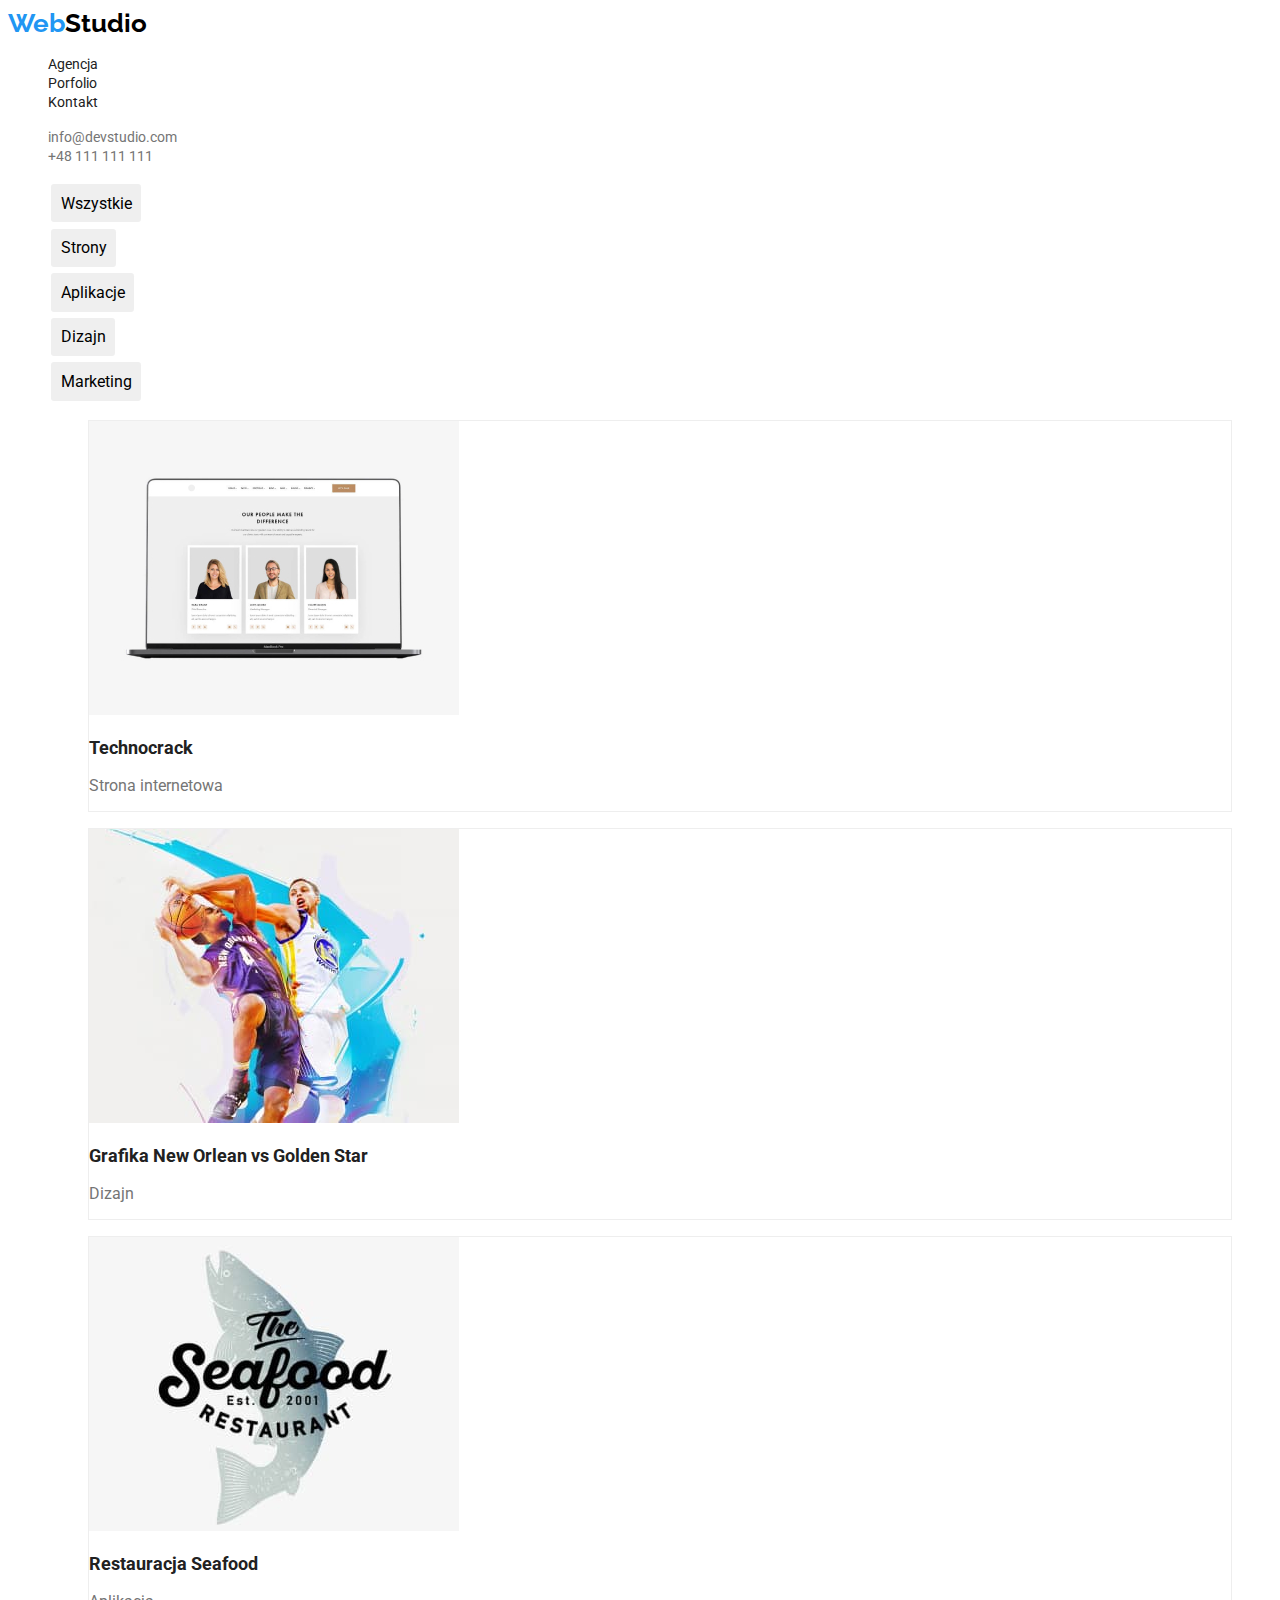
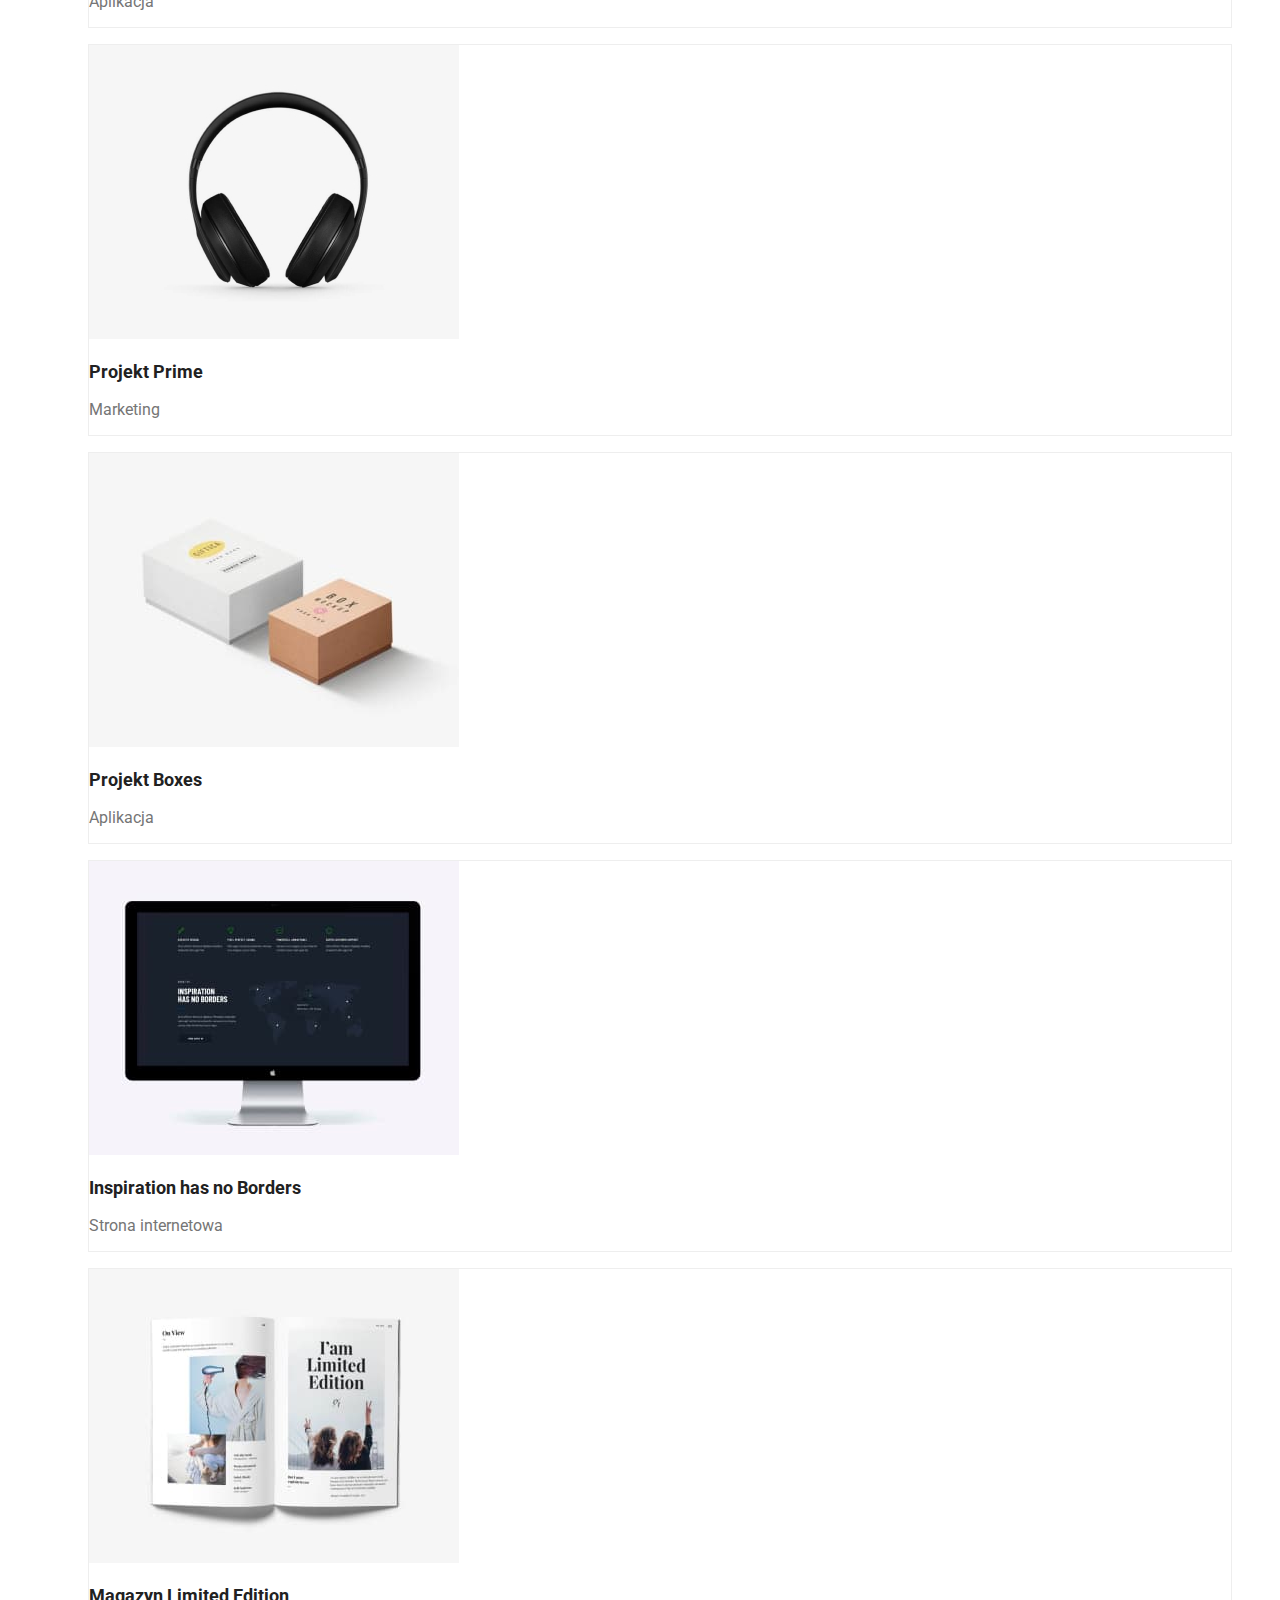
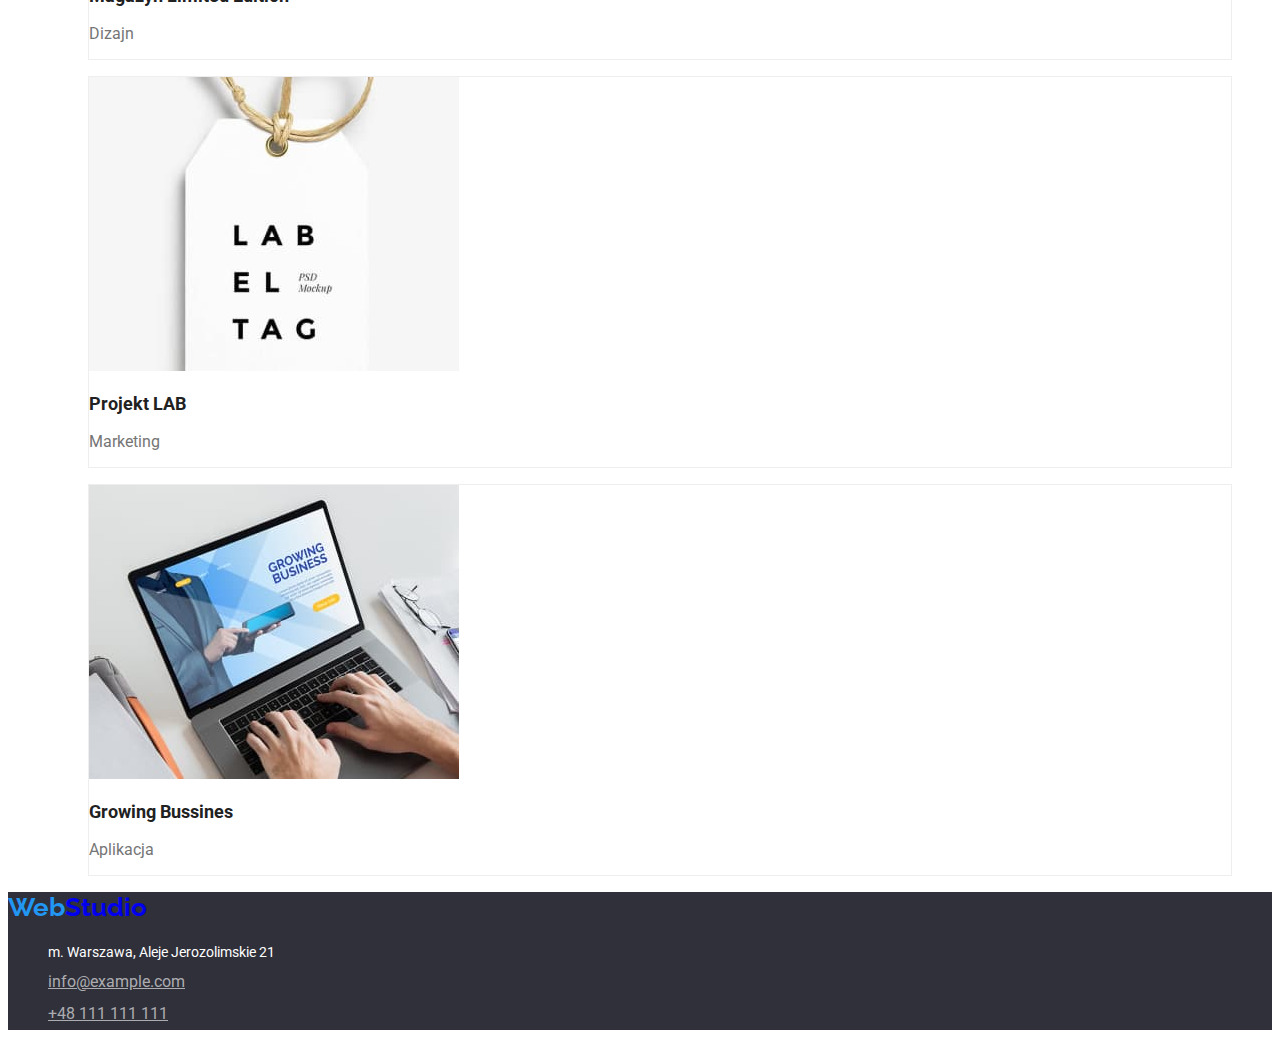
==== portfolio.html @ cafdfbb7 "opracowanie styli css" ====
<!DOCTYPE html>
<html lang="pl">
  <head>
    <meta charset="UTF-8" />
    <meta http-equiv="X-UA-Compatible" content="IE=edge" />
    <meta name="viewport" content="width=device-width, initial-scale=1.0" />
    <link rel="stylesheet" href="./css/styles.css" />
    <title>hw2-portfolio</title>

    <link rel="preconnect" href="https://fonts.googleapis.com" />
    <link rel="preconnect" href="https://fonts.gstatic.com" crossorigin />
    <link
      href="https://fonts.googleapis.com/css2?family=Raleway:wght@700&family=Roboto:wght@400;500;700;900&display=swap"
      rel="stylesheet"/>

 
  </head>
  <body>
    <header>
      <a class="logo" href="./index.html"><span class="blue">Web</span><span class="black">Studio</span></a>

      <!--navigacja strony-->

      <nav>
        <ul>
          <li><a class="nav" href="#">Agencja</a></li>
          <li><a class="nav" href="./portfolio.html">Porfolio</a></li>
          <li><a class="nav" href="#">Kontakt</a></li>
        </ul>
      </nav>
      <!--dane adresowy w naglowku-->
      <ul >
        <li><a class="gray-links" href="mailto:info@devstudio.com">info@devstudio.com</a></li>
        <li><a class="gray-links" href="tel:+48111111111">+48 111 111 111</a></li>
      </ul>
    </header>
    <main>
      <section>
        <!--przyciski "wszystkie - strony - ..."-->
        <div> 
         <ul >
          <li><button class="button" type="button">Wszystkie</button></li>
          <li><button class="button" type="button">Strony</button></li>
          <li><button class="button" type="button">Aplikacje</button></li>
          <li><button class="button" type="button">Dizajn</button></li>
          <li><button class="button" type="button">Marketing</button></li>
        </ul>
      </div>


        <!--grupa zdjec 9*9-->

        <ul>
          <li>
              <a href="#">
                <figure>
                  <img
                  src="./images/technocrack.jpg"
                  height="294"
                  width="370"
                  alt="laptop wyswietlający stronę internetowa"/></a>
                    <figcaption>
                      <h3>Technocrack</h3>
                      <p>Strona internetowa</p>
                    </figcaption>
                </figure>
          </li>

          <li>
            <figure>
                <a href="#">
                    <img
                    src="./images/new-orlean.jpg"
                    height="294"
                    width="370"
                    alt="dwoch koszykarzy NBA"/></a>
                      <figcaption>
                        <h3>Grafika New Orlean vs Golden Star</h3>
                        <p>Dizajn</p>
                      </figcaption>
              </figure>
        </li>        
          <li>
          <a href="#">
            <figure>
              <img
              src="./images/seafood.jpg"
              height="294"
              width="370"
              alt="logo restauracji"/></a>
                <figcaption>
                  <h3>Restauracja Seafood</h3>
                  <p>Aplikacja</p>
                </figcaption>
            </figure>
      </li> 
           <li>
      <a href="#">
        <figure>
          <img
          src="./images/projekt-prime.jpg"
          height="294"
          width="370"
          alt="słuchawki nauszne"/></a>
            <figcaption>
              <h3>Projekt Prime</h3>
              <p>Marketing</p>
            </figcaption>
        </figure>
  </li>       
       <li>
        <a href="#">
          <figure>
            <img
            src="./images/projekt-boxes.jpg"
            height="294"
            width="370"
            alt="kartonowe pudełka"/></a>
              <figcaption>
                <h3>Projekt Boxes</h3>
                <p>Aplikacja</p>
              </figcaption>
          </figure>
    </li>          
          
  <li>
    <a href="#">
      <figure>
        <img
        src="./images/inspiration.jpg"
        height="294"
        width="370"
        alt="monitor komputerow wyświetlający stronę inte,"/></a>
          <figcaption>
            <h3>Inspiration has no Borders</h3>
            <p>Strona internetowa</p>
          </figcaption>
      </figure>
</li>          
<li>
  <a href="#">
    <figure>
      <img
      src="./images/limited-edition.jpg"
      height="294"
      width="370"
      alt="czasopismo"/></a>
        <figcaption>
          <h3>Magazyn Limited Edition</h3>
          <p>Dizajn</p>
        </figcaption>
    </figure>
</li>          
<li>
  <a href="#">
    <figure>
      <img
      src="./images/lab.jpg"
      height="294"
      width="370"
      alt="papierowa metka"/></a>
        <figcaption>
          <h3>Projekt LAB</h3>
          <p>Marketing</p>
        </figcaption>
    </figure>
</li>          
<li>
  <a href="#">
    <figure>
      <img
      src="./images/growing-bussines.jpg"
      height="294"
      width="370"
      alt="laptop"/></a>
        <figcaption>
          <h3>Growing Bussines</h3>
          <p>Aplikacja</p>
        </figcaption>
    </figure>
</li>
    
      </section>
    </main>
    <!--stopka strony-->
    <footer class="footer">
      <a class="logo" href="./index.html"><span class="blue">Web</span>Studio</a>
      <address>
        <ul>
          <li>
            <a class= addres-bottom-white href="https://goo.gl/maps/EFfzQXjzQr1CS8pH7"
              >m. Warszawa, Aleje Jerozolimskie 21</a>
          </li>
          <li><a class="addres-bottom-gray" href="mailto:info@example.com">info@example.com</a></li>
          <li><a class="addres-bottom-gray" href="tel:+48111111111">+48 111 111 111</a></li>
        </ul>
      </address>
    </footer>
  </body>
</html>
---- css/styles.css ----
/*  font-family: "Raleway", sans-serif;   */



body {
  font-family: "Roboto", sans-serif;
  color: var(--dark-black);
}

:root {
  --blue-hover: #2196f3;
  --dark-black: #212121;
  --gray: #757575;
  --footer-color: #2F303A;
  --line-height: 2;
}




.button 
{
  padding: 0.6em;
  font-family: roboto;
  border: none;
  margin: .2em;
  border-radius: 0.2em;
  font-size:  1em;
  cursor: pointer;
  
  

}

.button:hover
{
 color: #ffffff;
 background-color: var(--blue-hover);
 text-shadow: 20px 20px 40px #858585;
 box-shadow: 0px 3px 5px #bbbbbb;
}
 

.button:focus 
{ 
  color var(--dark-black);
}                      

.nav{
  text-decoration: none;
  list-style-type: none;
  color: var(--dark-black);
  font-size: 0.875em;
  
 
}

.nav:hover {
  color: var(--blue-hover);
}


figcaption > p {
  color: var(--gray);
  font-size: 1em;
  font-size: medium;
  
}
/* Selektor logo web studio*/
.logo {
  font-family: "Raleway", sans-serif;
  font-weight: bold;
  font-size: 1.625em;
  text-decoration: none;
  }

.logo:visited
{color:white;}

.footer {background-color: var(--footer-color);}

.blue {color: var(--blue-hover);}
.black {color: black;}

.gray-links {  
  color: var(--gray);
  font-size: 1em;
  text-decoration: none;
  font-size: 0.875em;
}


ul > li >figure {
  border-style: solid;
  border-color: #eee;
  border-width: 1px;
 }


h3 
{
font-weight: bold;
font-size:  1.125em;
color: var(--dark-black);
}

.addres-bottom-white {
text-decoration: none;
color: white;
font-size: 0.875em;
font-style: normal;
line-height: var(--line-height);}

.addres-bottom-gray {
  color: #ACACB0;
  font-style: normal;
line-height: var(--line-height);
}


/*wylaczenie kropek w liscie*/ 
ul {list-style: none;}
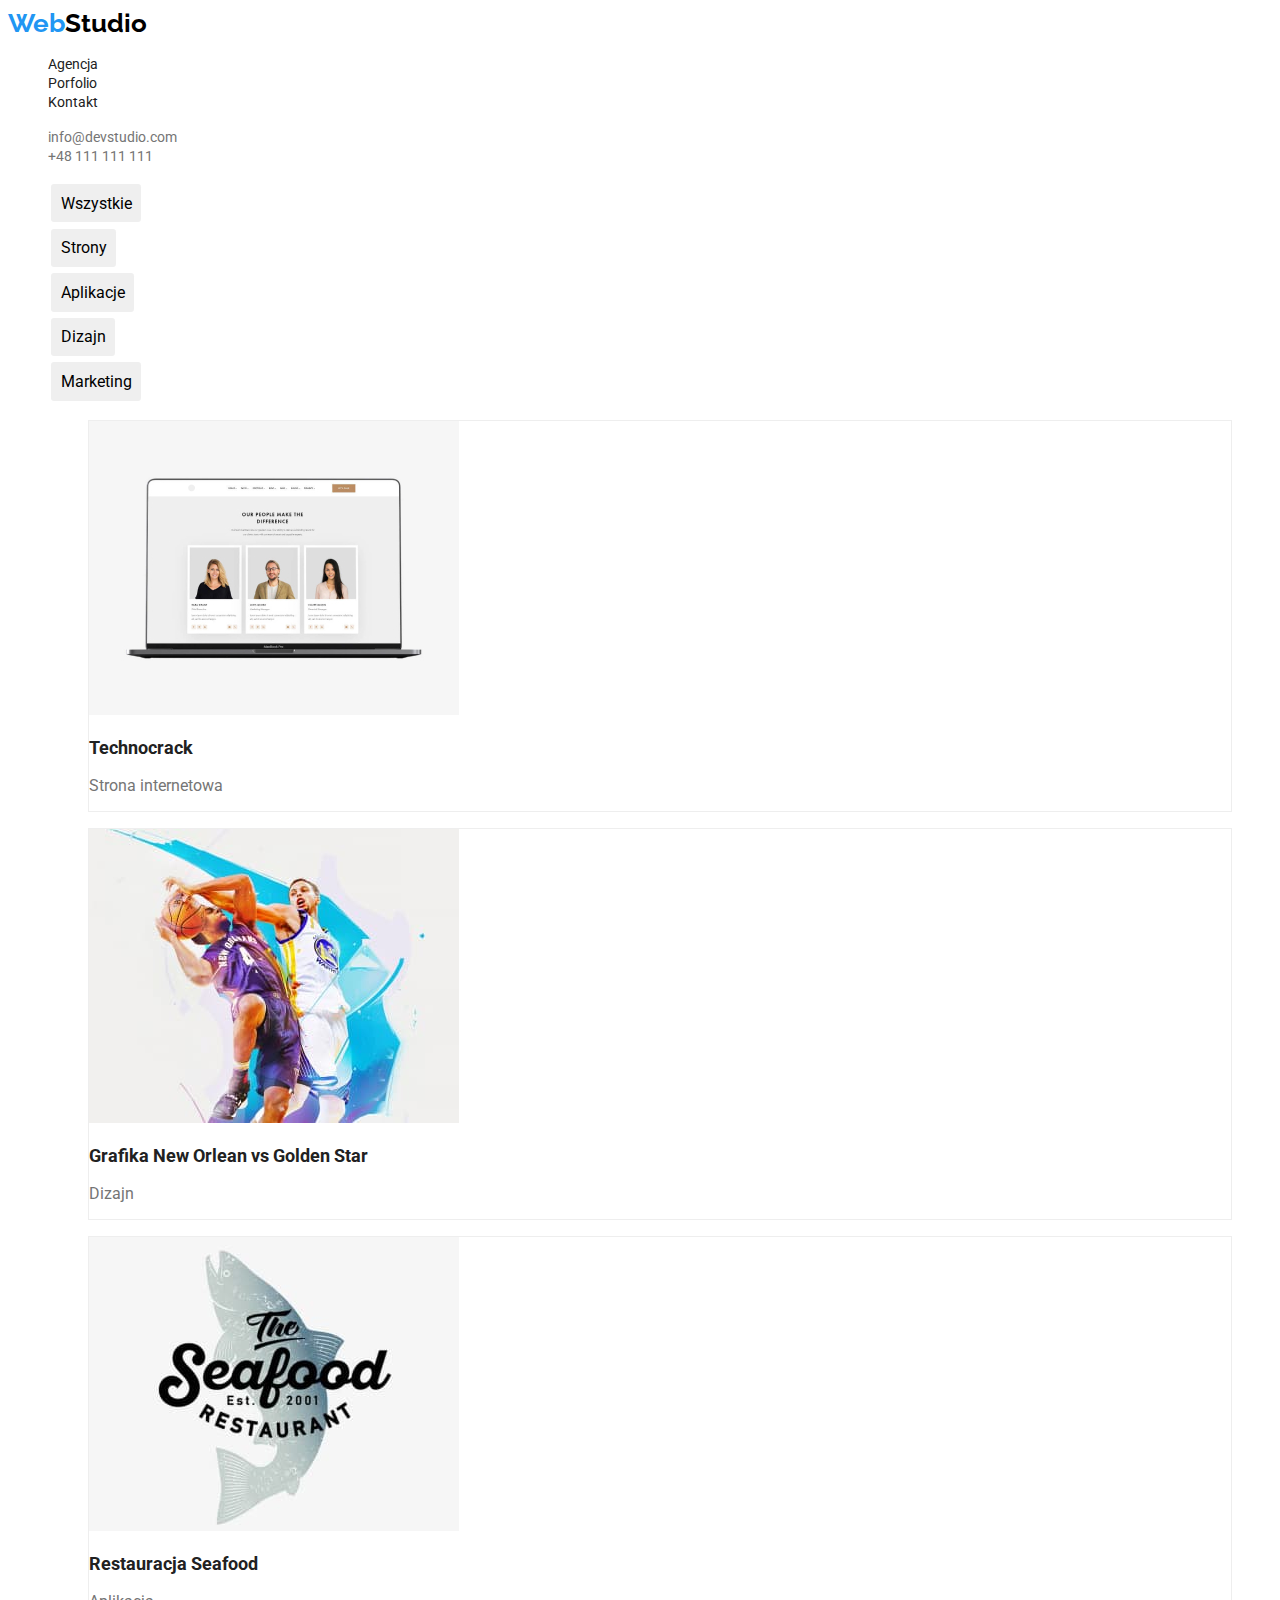
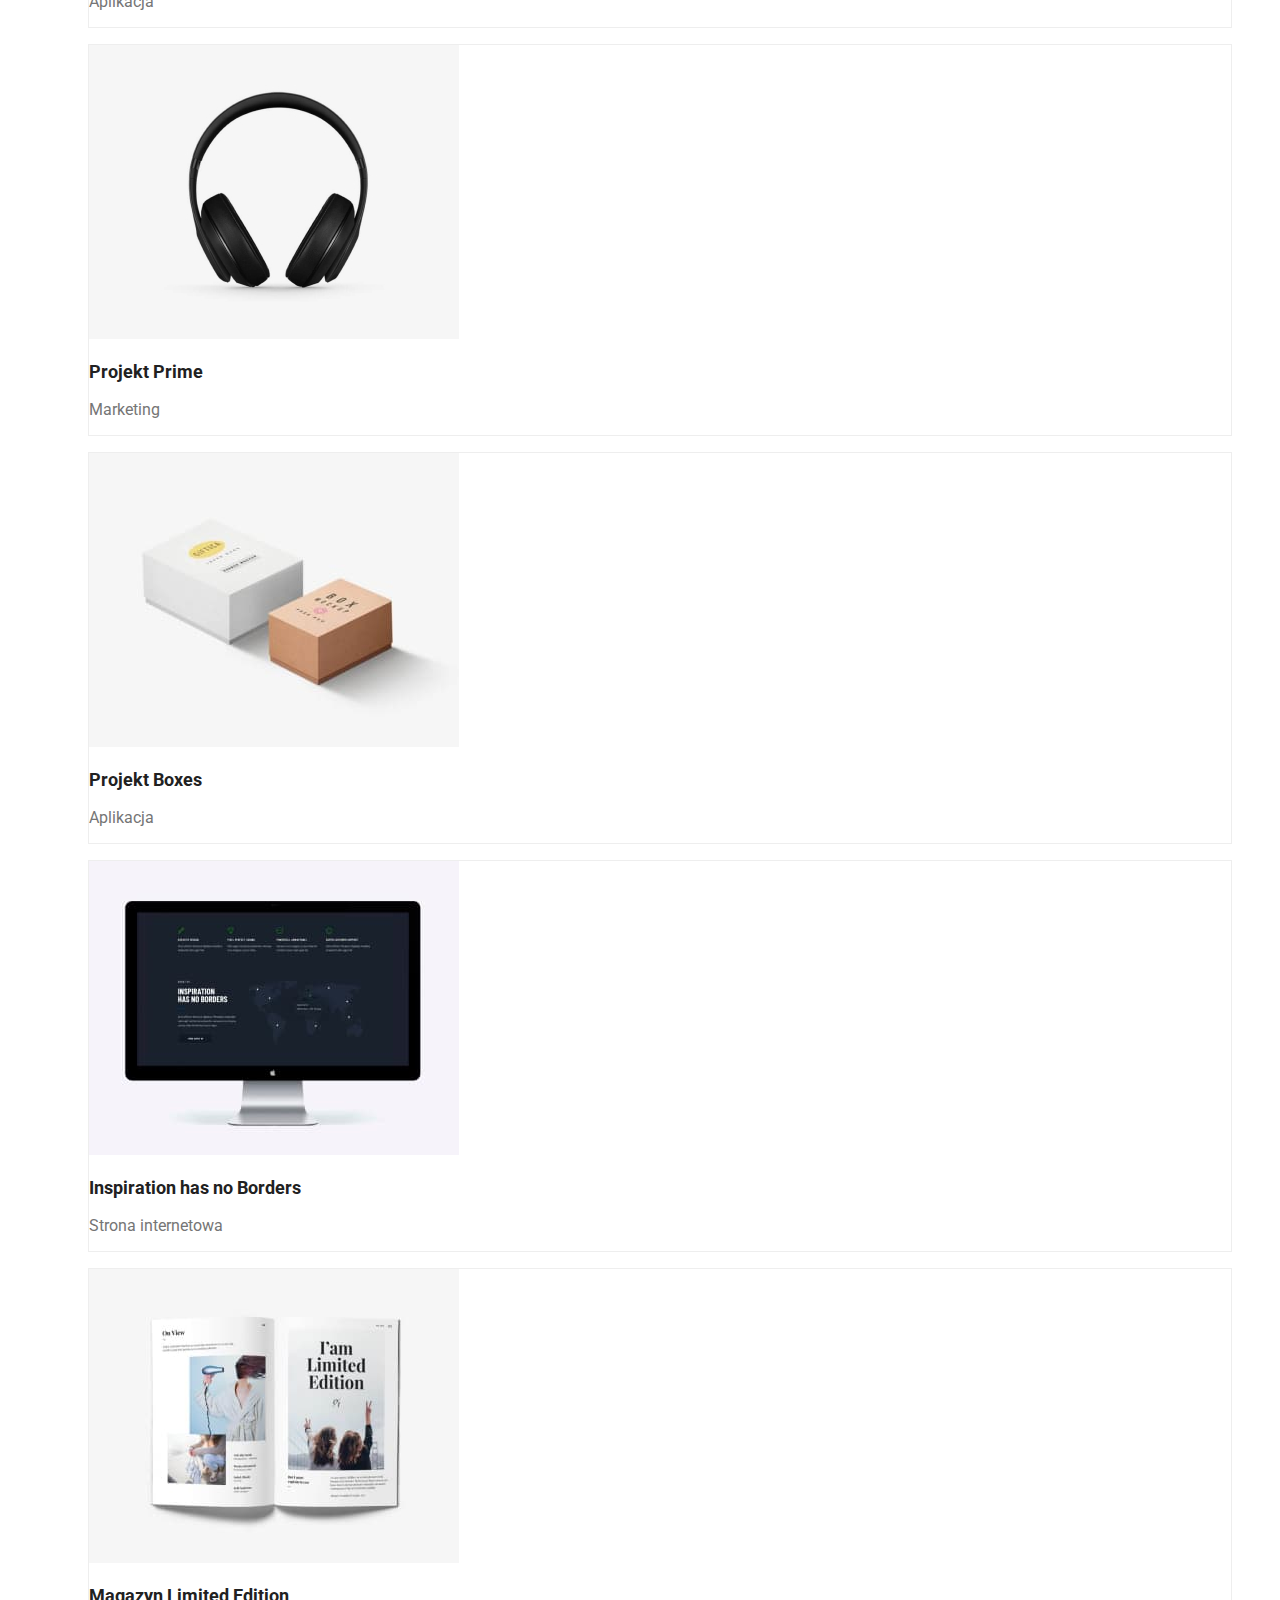
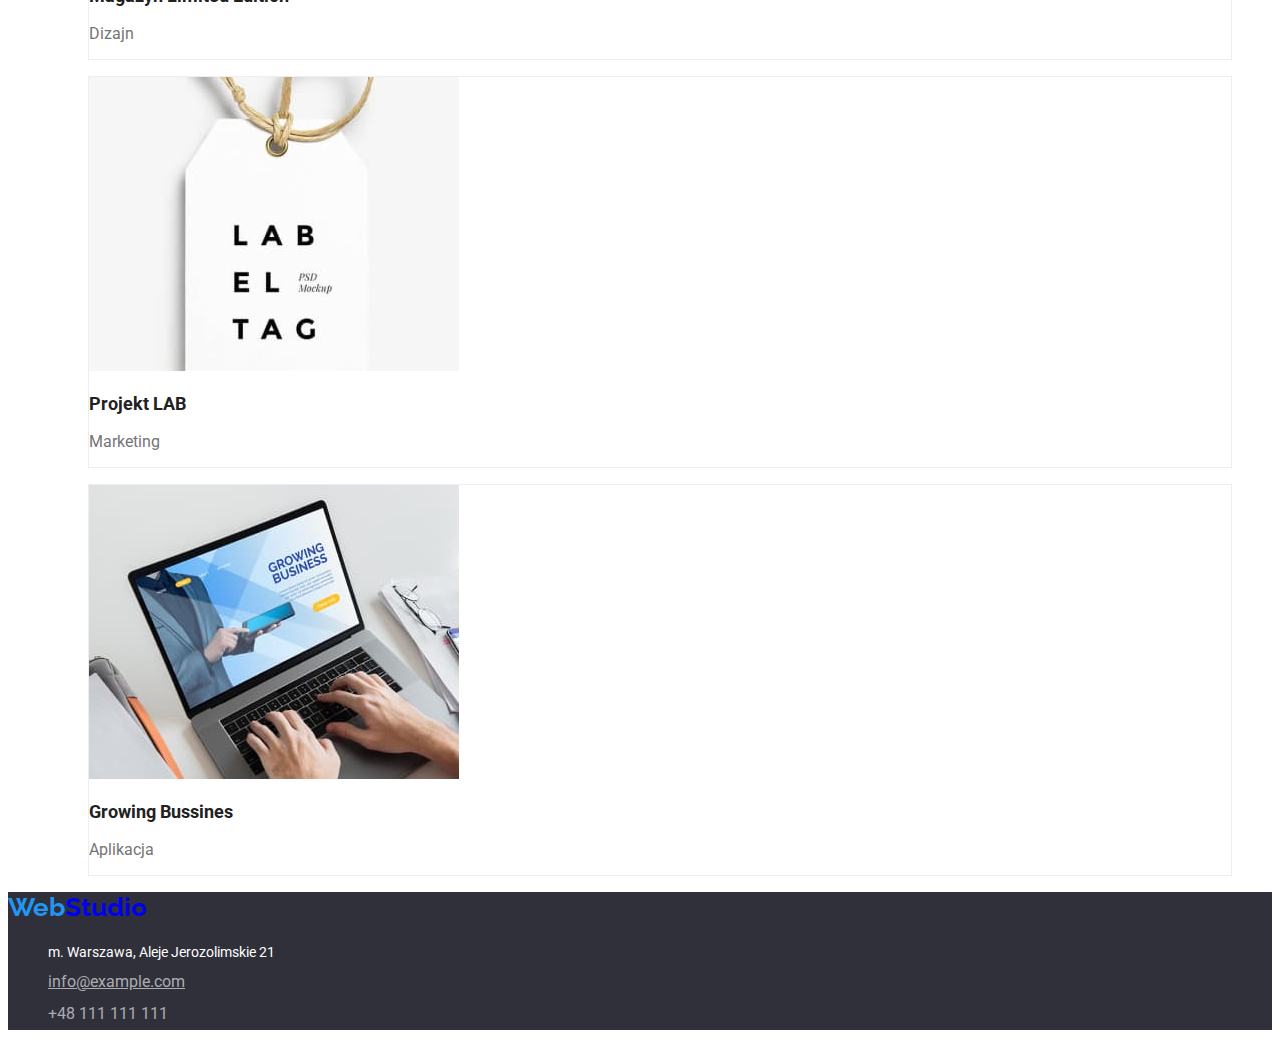
==== commit fe6d0bcf: "index css" ====
--- a/portfolio.html
+++ b/portfolio.html
@@ -192,7 +192,7 @@
               >m. Warszawa, Aleje Jerozolimskie 21</a>
           </li>
           <li><a class="addres-bottom-gray" href="mailto:info@example.com">info@example.com</a></li>
-          <li><a class="addres-bottom-gray" href="tel:+48111111111">+48 111 111 111</a></li>
+          <li><a class="addres-bottom-gray-text-decoration" href="tel:+48111111111">+48 111 111 111</a></li>
         </ul>
       </address>
     </footer>
--- a/css/styles.css
+++ b/css/styles.css
@@ -77,7 +77,7 @@
 .logo:visited
 {color:white;}
 
-.footer {background-color: var(--footer-color);}
+
 
 .blue {color: var(--blue-hover);}
 .black {color: black;}
@@ -89,7 +89,13 @@
   font-size: 0.875em;
 }
 
-
+/* napisy pod zdjeciami*/
+h3 
+{
+font-weight: bold;
+font-size:  1.125em;
+color: var(--dark-black);
+}
 ul > li >figure {
   border-style: solid;
   border-color: #eee;
@@ -97,12 +103,9 @@
  }
 
 
-h3 
-{
-font-weight: bold;
-font-size:  1.125em;
-color: var(--dark-black);
-}
+/*stopka*/
+
+.footer {background-color: var(--footer-color);}
 
 .addres-bottom-white {
 text-decoration: none;
@@ -117,6 +120,12 @@
 line-height: var(--line-height);
 }
 
+.addres-bottom-gray-text-decoration {
+  color: #ACACB0;
+  font-style: normal;
+line-height: var(--line-height);
+text-decoration: none;
+}
 
 /*wylaczenie kropek w liscie*/ 
 ul {list-style: none;}
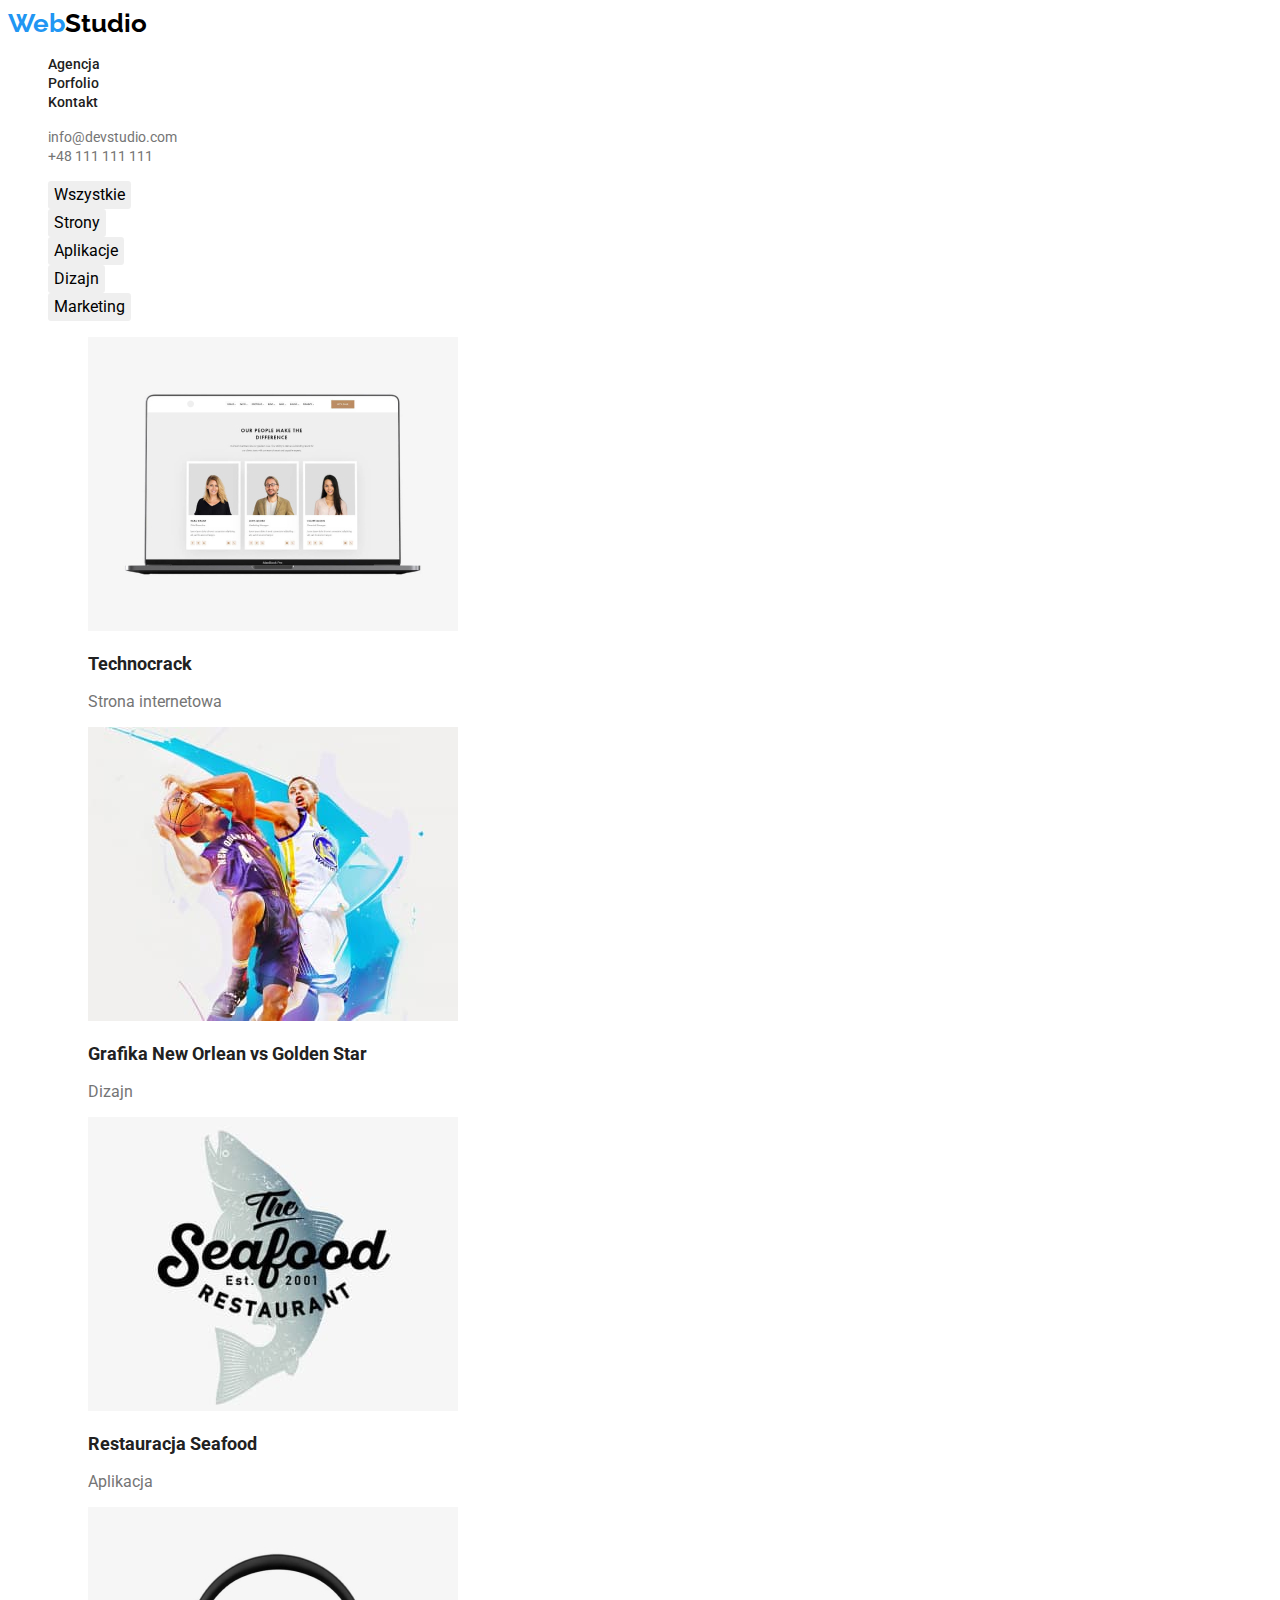
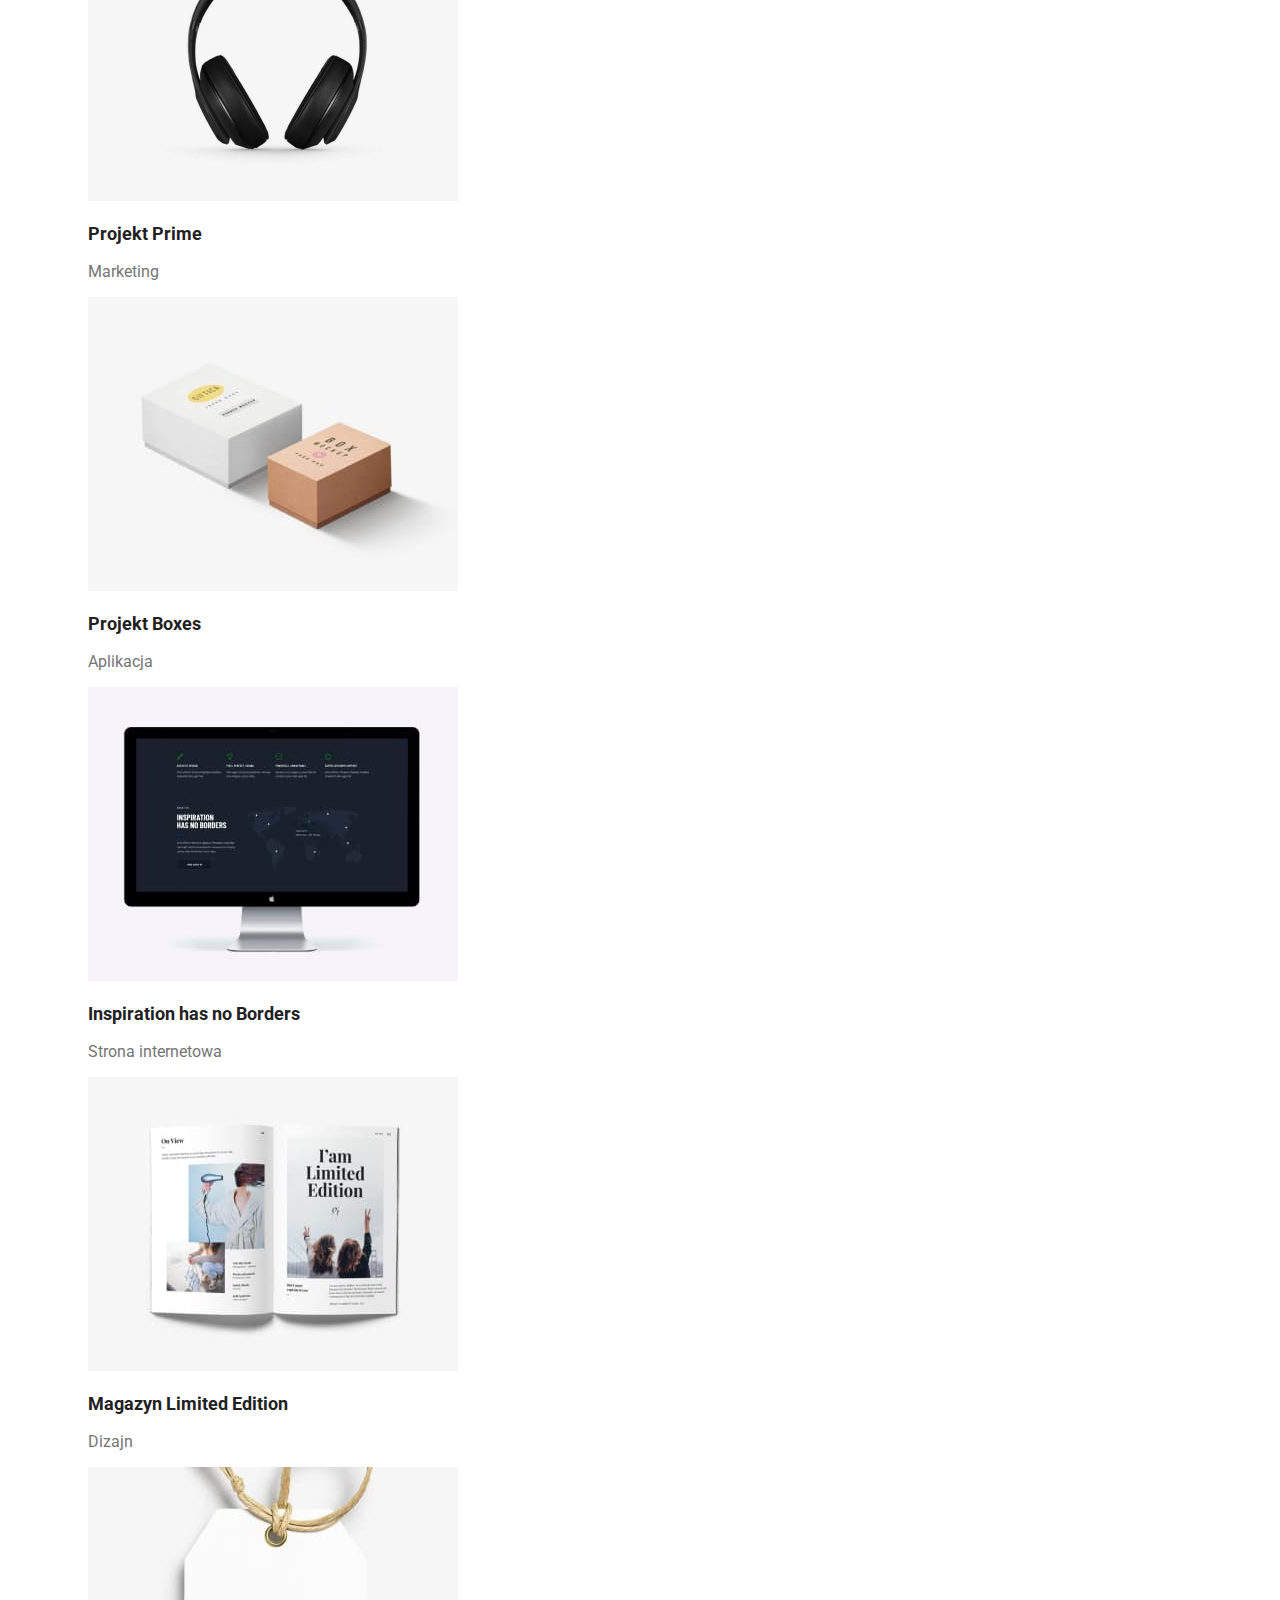
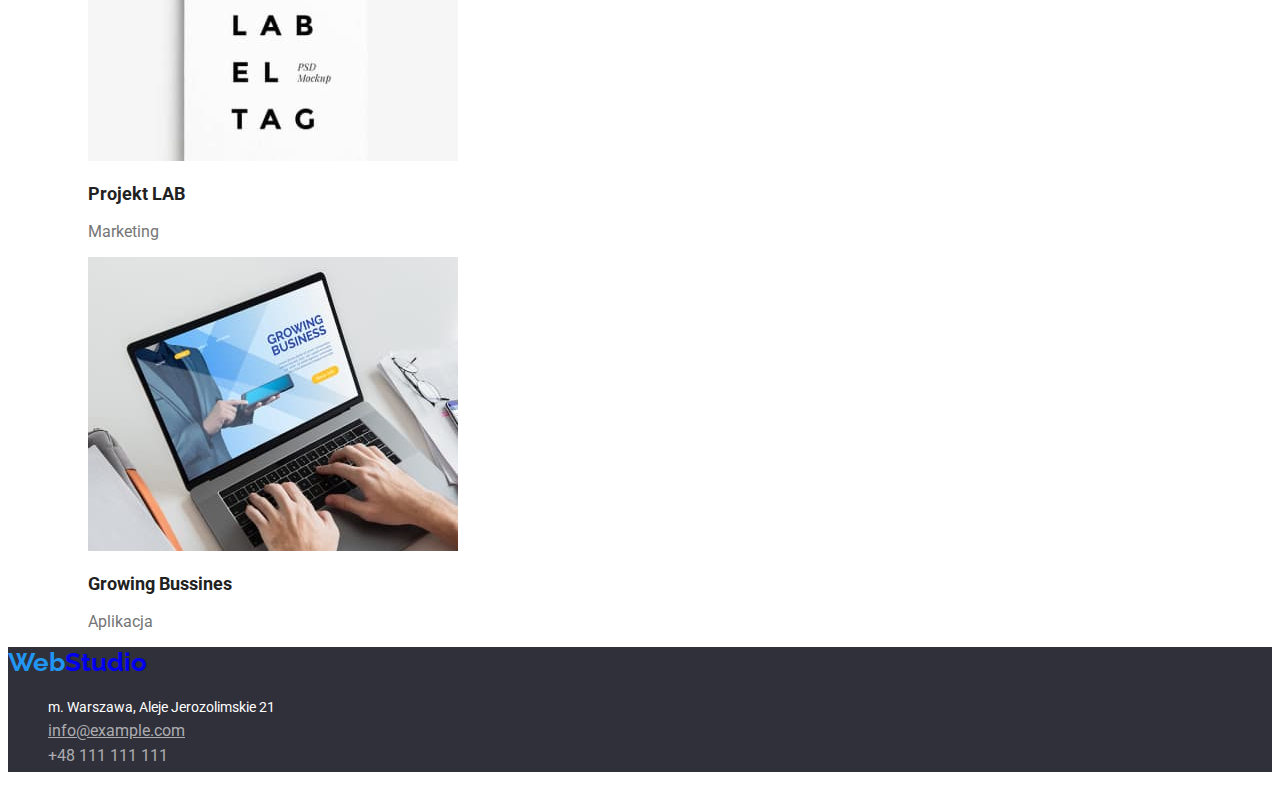
==== commit ef372cf1: "formatowianie pretier" ====
--- a/portfolio.html
+++ b/portfolio.html
@@ -11,13 +11,14 @@
     <link rel="preconnect" href="https://fonts.gstatic.com" crossorigin />
     <link
       href="https://fonts.googleapis.com/css2?family=Raleway:wght@700&family=Roboto:wght@400;500;700;900&display=swap"
-      rel="stylesheet"/>
-
- 
+      rel="stylesheet"
+    />
   </head>
   <body>
     <header>
-      <a class="logo" href="./index.html"><span class="blue">Web</span><span class="black">Studio</span></a>
+      <a class="logo" href="./index.html"
+        ><span class="blue">Web</span><span class="black">Studio</span></a
+      >
 
       <!--navigacja strony-->
 
@@ -29,170 +30,199 @@
         </ul>
       </nav>
       <!--dane adresowy w naglowku-->
-      <ul >
-        <li><a class="gray-links" href="mailto:info@devstudio.com">info@devstudio.com</a></li>
-        <li><a class="gray-links" href="tel:+48111111111">+48 111 111 111</a></li>
+      <ul>
+        <li>
+          <a class="gray-links" href="mailto:info@devstudio.com"
+            >info@devstudio.com</a
+          >
+        </li>
+        <li>
+          <a class="gray-links" href="tel:+48111111111">+48 111 111 111</a>
+        </li>
       </ul>
     </header>
     <main>
       <section>
         <!--przyciski "wszystkie - strony - ..."-->
-        <div> 
-         <ul >
-          <li><button class="button" type="button">Wszystkie</button></li>
-          <li><button class="button" type="button">Strony</button></li>
-          <li><button class="button" type="button">Aplikacje</button></li>
-          <li><button class="button" type="button">Dizajn</button></li>
-          <li><button class="button" type="button">Marketing</button></li>
+        <div>
+          <ul>
+            <li><button class="button" type="button">Wszystkie</button></li>
+            <li><button class="button" type="button">Strony</button></li>
+            <li><button class="button" type="button">Aplikacje</button></li>
+            <li><button class="button" type="button">Dizajn</button></li>
+            <li><button class="button" type="button">Marketing</button></li>
+          </ul>
+        </div>
+
+        <!--grupa zdjec 9*9-->
+
+        <ul>
+          <li>
+            <figure>
+              <a href="#">
+                <img
+                  src="./images/technocrack.jpg"
+                  height="294"
+                  width="370"
+                  alt="laptop wyswietlający stronę internetowa"
+              /></a>
+              <figcaption>
+                <h3>Technocrack</h3>
+                <p class="figcaption-2th">Strona internetowa</p>
+              </figcaption>
+            </figure>
+          </li>
+
+          <li>
+            <figure>
+              <a href="#">
+                <img
+                  src="./images/new-orlean.jpg"
+                  height="294"
+                  width="370"
+                  alt="dwoch koszykarzy NBA"
+              /></a>
+              <figcaption>
+                <h3>Grafika New Orlean vs Golden Star</h3>
+                <p class="figcaption-2th">Dizajn</p>
+              </figcaption>
+            </figure>
+          </li>
+          <li>
+            <figure>
+              <a href="#">
+                <img
+                  src="./images/seafood.jpg"
+                  height="294"
+                  width="370"
+                  alt="logo restauracji"
+              /></a>
+              <figcaption>
+                <h3>Restauracja Seafood</h3>
+                <p class="figcaption-2th">Aplikacja</p>
+              </figcaption>
+            </figure>
+          </li>
+          <li>
+            <figure>
+              <a href="#">
+                <img
+                  src="./images/projekt-prime.jpg"
+                  height="294"
+                  width="370"
+                  alt="słuchawki nauszne"
+              /></a>
+              <figcaption>
+                <h3>Projekt Prime</h3>
+                <p class="figcaption-2th">Marketing</p>
+              </figcaption>
+            </figure>
+          </li>
+          <li>
+            <figure>
+              <a href="#">
+                <img
+                  src="./images/projekt-boxes.jpg"
+                  height="294"
+                  width="370"
+                  alt="kartonowe pudełka"
+              /></a>
+              <figcaption>
+                <h3>Projekt Boxes</h3>
+                <p class="figcaption-2th">Aplikacja</p>
+              </figcaption>
+            </figure>
+          </li>
+
+          <li>
+            <figure>
+              <a href="#">
+                <img
+                  src="./images/inspiration.jpg"
+                  height="294"
+                  width="370"
+                  alt="monitor komputerow wyświetlający stronę inte,"
+              /></a>
+              <figcaption>
+                <h3>Inspiration has no Borders</h3>
+                <p class="figcaption-2th">Strona internetowa</p>
+              </figcaption>
+            </figure>
+          </li>
+          <li>
+            <figure>
+              <a href="#">
+                <img
+                  src="./images/limited-edition.jpg"
+                  height="294"
+                  width="370"
+                  alt="czasopismo"
+              /></a>
+              <figcaption>
+                <h3>Magazyn Limited Edition</h3>
+                <p class="figcaption-2th">Dizajn</p>
+              </figcaption>
+            </figure>
+          </li>
+          <li>
+            <figure>
+              <a href="#"
+                ><img
+                  src="./images/lab.jpg"
+                  height="294"
+                  width="370"
+                  alt="papierowa metka"
+              /></a>
+              <figcaption>
+                <h3>Projekt LAB</h3>
+                <p class="figcaption-2th">Marketing</p>
+              </figcaption>
+            </figure>
+          </li>
+          <li>
+            <figure>
+              <a href="#"
+                ><img
+                  src="./images/growing-bussines.jpg"
+                  height="294"
+                  width="370"
+                  alt="laptop"
+              /></a>
+              <figcaption>
+                <h3>Growing Bussines</h3>
+                <p class="figcaption-2th">Aplikacja</p>
+              </figcaption>
+            </figure>
+          </li>
         </ul>
-      </div>
-
-
-        <!--grupa zdjec 9*9-->
-
-        <ul>
-          <li>
-              <a href="#">
-                <figure>
-                  <img
-                  src="./images/technocrack.jpg"
-                  height="294"
-                  width="370"
-                  alt="laptop wyswietlający stronę internetowa"/></a>
-                    <figcaption>
-                      <h3>Technocrack</h3>
-                      <p>Strona internetowa</p>
-                    </figcaption>
-                </figure>
-          </li>
-
-          <li>
-            <figure>
-                <a href="#">
-                    <img
-                    src="./images/new-orlean.jpg"
-                    height="294"
-                    width="370"
-                    alt="dwoch koszykarzy NBA"/></a>
-                      <figcaption>
-                        <h3>Grafika New Orlean vs Golden Star</h3>
-                        <p>Dizajn</p>
-                      </figcaption>
-              </figure>
-        </li>        
-          <li>
-          <a href="#">
-            <figure>
-              <img
-              src="./images/seafood.jpg"
-              height="294"
-              width="370"
-              alt="logo restauracji"/></a>
-                <figcaption>
-                  <h3>Restauracja Seafood</h3>
-                  <p>Aplikacja</p>
-                </figcaption>
-            </figure>
-      </li> 
-           <li>
-      <a href="#">
-        <figure>
-          <img
-          src="./images/projekt-prime.jpg"
-          height="294"
-          width="370"
-          alt="słuchawki nauszne"/></a>
-            <figcaption>
-              <h3>Projekt Prime</h3>
-              <p>Marketing</p>
-            </figcaption>
-        </figure>
-  </li>       
-       <li>
-        <a href="#">
-          <figure>
-            <img
-            src="./images/projekt-boxes.jpg"
-            height="294"
-            width="370"
-            alt="kartonowe pudełka"/></a>
-              <figcaption>
-                <h3>Projekt Boxes</h3>
-                <p>Aplikacja</p>
-              </figcaption>
-          </figure>
-    </li>          
-          
-  <li>
-    <a href="#">
-      <figure>
-        <img
-        src="./images/inspiration.jpg"
-        height="294"
-        width="370"
-        alt="monitor komputerow wyświetlający stronę inte,"/></a>
-          <figcaption>
-            <h3>Inspiration has no Borders</h3>
-            <p>Strona internetowa</p>
-          </figcaption>
-      </figure>
-</li>          
-<li>
-  <a href="#">
-    <figure>
-      <img
-      src="./images/limited-edition.jpg"
-      height="294"
-      width="370"
-      alt="czasopismo"/></a>
-        <figcaption>
-          <h3>Magazyn Limited Edition</h3>
-          <p>Dizajn</p>
-        </figcaption>
-    </figure>
-</li>          
-<li>
-  <a href="#">
-    <figure>
-      <img
-      src="./images/lab.jpg"
-      height="294"
-      width="370"
-      alt="papierowa metka"/></a>
-        <figcaption>
-          <h3>Projekt LAB</h3>
-          <p>Marketing</p>
-        </figcaption>
-    </figure>
-</li>          
-<li>
-  <a href="#">
-    <figure>
-      <img
-      src="./images/growing-bussines.jpg"
-      height="294"
-      width="370"
-      alt="laptop"/></a>
-        <figcaption>
-          <h3>Growing Bussines</h3>
-          <p>Aplikacja</p>
-        </figcaption>
-    </figure>
-</li>
-    
       </section>
     </main>
     <!--stopka strony-->
     <footer class="footer">
-      <a class="logo" href="./index.html"><span class="blue">Web</span>Studio</a>
+      <a class="logo" href="./index.html"
+        ><span class="blue">Web</span>Studio</a
+      >
       <address>
         <ul>
           <li>
-            <a class= addres-bottom-white href="https://goo.gl/maps/EFfzQXjzQr1CS8pH7"
-              >m. Warszawa, Aleje Jerozolimskie 21</a>
-          </li>
-          <li><a class="addres-bottom-gray" href="mailto:info@example.com">info@example.com</a></li>
-          <li><a class="addres-bottom-gray-text-decoration" href="tel:+48111111111">+48 111 111 111</a></li>
+            <a
+              class="addres-bottom-white"
+              href="https://goo.gl/maps/EFfzQXjzQr1CS8pH7"
+              >m. Warszawa, Aleje Jerozolimskie 21</a
+            >
+          </li>
+          <li>
+            <a class="addres-bottom-gray" href="mailto:info@example.com"
+              >info@example.com</a
+            >
+          </li>
+          <li>
+            <a
+              class="addres-bottom-gray-text-decoration"
+              href="tel:+48111111111"
+              >+48 111 111 111</a
+            >
+          </li>
         </ul>
       </address>
     </footer>
--- a/css/styles.css
+++ b/css/styles.css
@@ -13,20 +13,23 @@
   --gray: #757575;
   --footer-color: #2F303A;
   --line-height: 2;
+  --black: #000000;
 }
 
 
 
+/*stylizacja przyciskow button*/
 
 .button 
 {
-  padding: 0.6em;
+  
   font-family: roboto;
   border: none;
-  margin: .2em;
+  /*margin: 0.2em;*/
   border-radius: 0.2em;
   font-size:  1em;
   cursor: pointer;
+  line-height: 1.625em;
   
   
 
@@ -46,12 +49,15 @@
   color var(--dark-black);
 }                      
 
+/* stylizacvja navigacji*/
+
 .nav{
   text-decoration: none;
   list-style-type: none;
   color: var(--dark-black);
   font-size: 0.875em;
-  
+  font-weight: 500;
+  line-height: 1em;
  
 }
 
@@ -59,14 +65,23 @@
   color: var(--blue-hover);
 }
 
+/* LOREM IPSUM *4*/
 
-figcaption > p {
-  color: var(--gray);
-  font-size: 1em;
-  font-size: medium;
+.loremipsum-h3 {
+  font-size: 0.875em;
+  color: var(--dark-black);
+  line-height: 1.172em;
+  text-transform: uppercase;
+}
+
+.text-under-lorem {
+ color: var(--gray) ;
+ font-size: 0.875em;
+ line-height: 1.5em;
+}
   
-}
-/* Selektor logo web studio*/
+
+/*- logo web studio */
 .logo {
   font-family: "Raleway", sans-serif;
   font-weight: bold;
@@ -80,7 +95,9 @@
 
 
 .blue {color: var(--blue-hover);}
-.black {color: black;}
+.black {color: var(--black);}
+
+/* @ tel top */
 
 .gray-links {  
   color: var(--gray);
@@ -89,6 +106,10 @@
   font-size: 0.875em;
 }
 
+.gray-links:hover {color: var(--blue-hover);}
+
+
+
 /* napisy pod zdjeciami*/
 h3 
 {
@@ -96,16 +117,28 @@
 font-size:  1.125em;
 color: var(--dark-black);
 }
+
+/* obramowanie zdjec wraz z napisami
 ul > li >figure {
   border-style: solid;
   border-color: #eee;
   border-width: 1px;
  }
+ /*
 
 
-/*stopka*/
+/* stylizacja 2th napisu pod zdjeciami*/
+
+.figcaption-2th {
+  color: var(--gray);
+  font-size: 1em;
+  font-size: medium;}
+
+
+  /*stopka szare tlo */
 
 .footer {background-color: var(--footer-color);}
+
 
 .addres-bottom-white {
 text-decoration: none;
@@ -117,16 +150,25 @@
 .addres-bottom-gray {
   color: #ACACB0;
   font-style: normal;
-line-height: var(--line-height);
+  line-height: 1em;
 }
 
 .addres-bottom-gray-text-decoration {
   color: #ACACB0;
   font-style: normal;
-line-height: var(--line-height);
-text-decoration: none;
-}
+  line-height: var(--line-height);
+  text-decoration: none;
+  }
 
-/*wylaczenie kropek w liscie*/ 
+/*wylaczenie kropek w ul*/ 
 ul {list-style: none;}
 
+/*index.html baner*/
+
+.text-main-banner {
+  color: #ffffff;
+  font-weight: 900;
+  font-size: 2.75em;
+  text-align: center;
+
+}
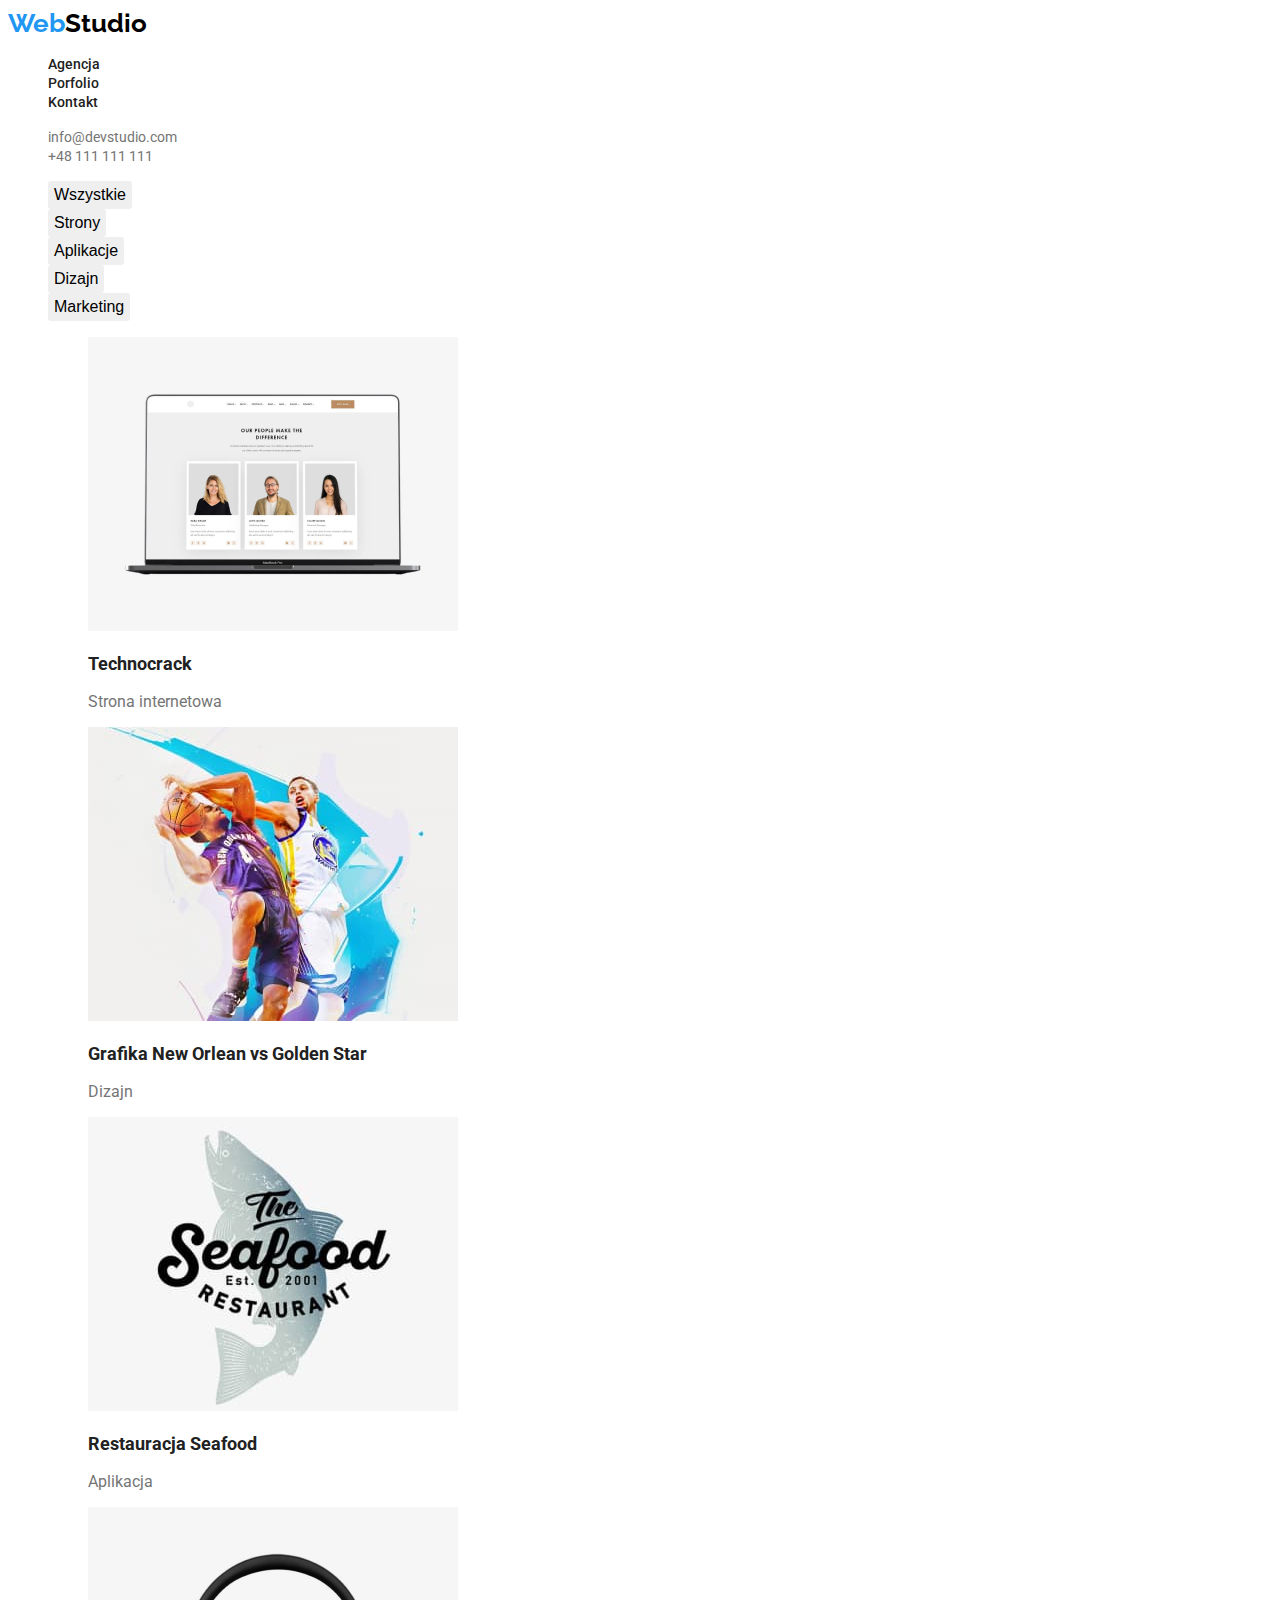
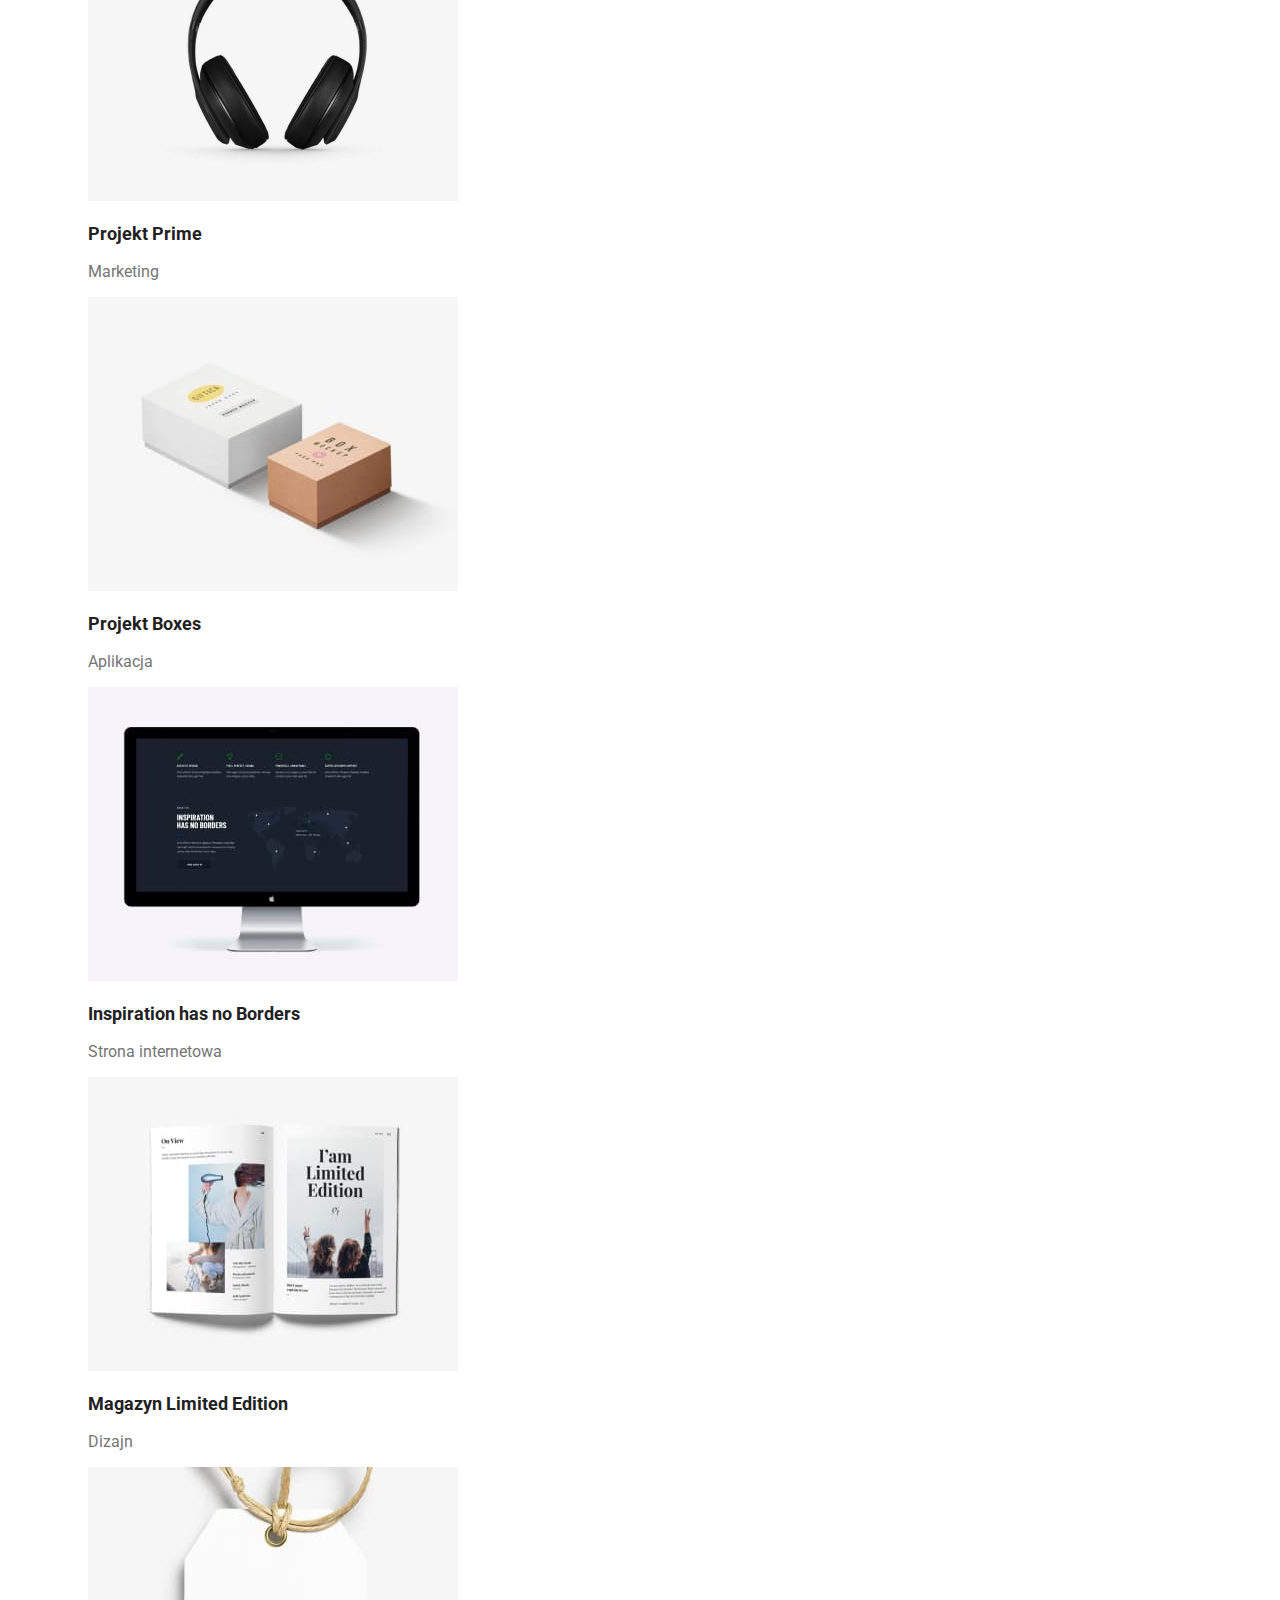
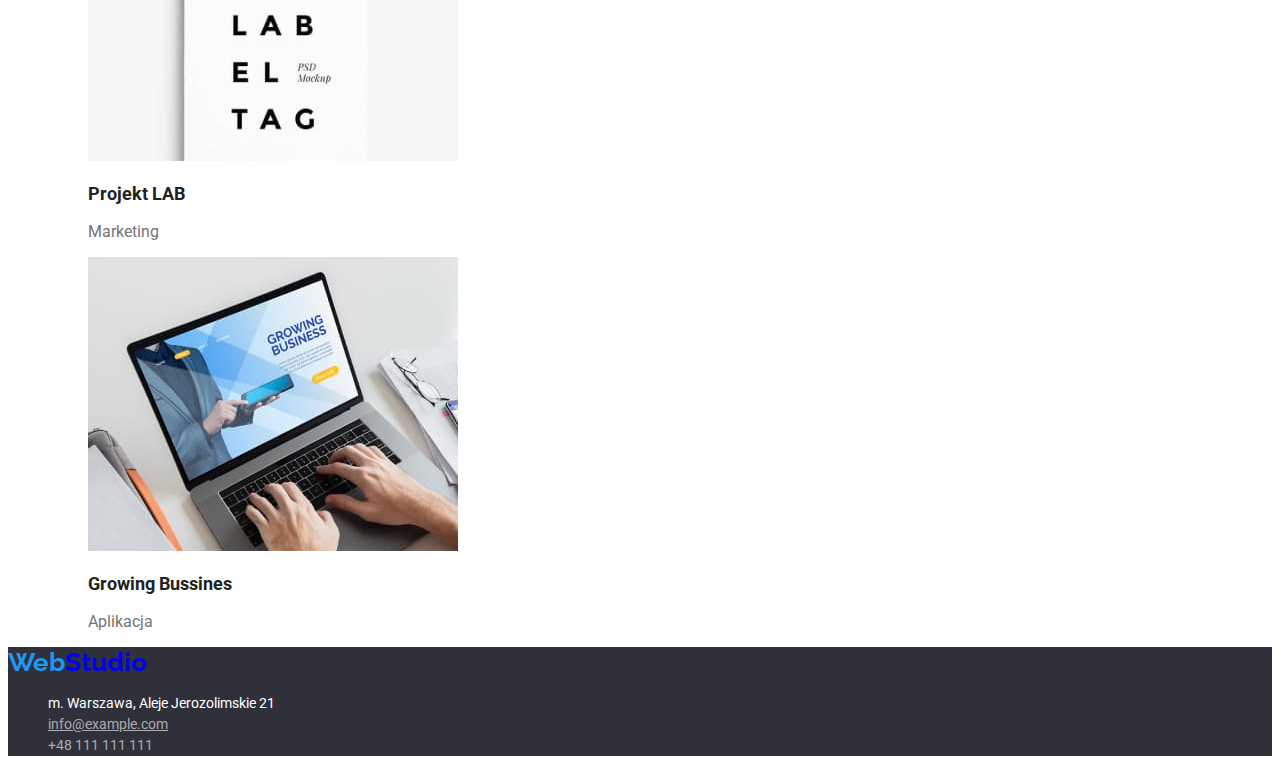
==== commit d8a6b5b9: "v 0.9" ====
--- a/portfolio.html
+++ b/portfolio.html
@@ -29,7 +29,7 @@
           <li><a class="nav" href="#">Kontakt</a></li>
         </ul>
       </nav>
-      <!--dane adresowy w naglowku-->
+      <!--dane adresowe w naglowku-->
       <ul>
         <li>
           <a class="gray-links" href="mailto:info@devstudio.com"
@@ -67,7 +67,7 @@
                   alt="laptop wyswietlający stronę internetowa"
               /></a>
               <figcaption>
-                <h3>Technocrack</h3>
+                <h3 class="h3">Technocrack</h3>
                 <p class="figcaption-2th">Strona internetowa</p>
               </figcaption>
             </figure>
@@ -83,7 +83,7 @@
                   alt="dwoch koszykarzy NBA"
               /></a>
               <figcaption>
-                <h3>Grafika New Orlean vs Golden Star</h3>
+                <h3 class="h3">Grafika New Orlean vs Golden Star</h3>
                 <p class="figcaption-2th">Dizajn</p>
               </figcaption>
             </figure>
@@ -98,7 +98,7 @@
                   alt="logo restauracji"
               /></a>
               <figcaption>
-                <h3>Restauracja Seafood</h3>
+                <h3 class="h3">Restauracja Seafood</h3>
                 <p class="figcaption-2th">Aplikacja</p>
               </figcaption>
             </figure>
@@ -113,7 +113,7 @@
                   alt="słuchawki nauszne"
               /></a>
               <figcaption>
-                <h3>Projekt Prime</h3>
+                <h3 class="h3">Projekt Prime</h3>
                 <p class="figcaption-2th">Marketing</p>
               </figcaption>
             </figure>
@@ -128,7 +128,7 @@
                   alt="kartonowe pudełka"
               /></a>
               <figcaption>
-                <h3>Projekt Boxes</h3>
+                <h3 class="h3">Projekt Boxes</h3>
                 <p class="figcaption-2th">Aplikacja</p>
               </figcaption>
             </figure>
@@ -144,7 +144,7 @@
                   alt="monitor komputerow wyświetlający stronę inte,"
               /></a>
               <figcaption>
-                <h3>Inspiration has no Borders</h3>
+                <h3 class="h3">Inspiration has no Borders</h3>
                 <p class="figcaption-2th">Strona internetowa</p>
               </figcaption>
             </figure>
@@ -159,7 +159,7 @@
                   alt="czasopismo"
               /></a>
               <figcaption>
-                <h3>Magazyn Limited Edition</h3>
+                <h3 class="h3">Magazyn Limited Edition</h3>
                 <p class="figcaption-2th">Dizajn</p>
               </figcaption>
             </figure>
@@ -174,7 +174,7 @@
                   alt="papierowa metka"
               /></a>
               <figcaption>
-                <h3>Projekt LAB</h3>
+                <h3 class="h3">Projekt LAB</h3>
                 <p class="figcaption-2th">Marketing</p>
               </figcaption>
             </figure>
@@ -189,7 +189,7 @@
                   alt="laptop"
               /></a>
               <figcaption>
-                <h3>Growing Bussines</h3>
+                <h3 class="h3">Growing Bussines</h3>
                 <p class="figcaption-2th">Aplikacja</p>
               </figcaption>
             </figure>
--- a/css/styles.css
+++ b/css/styles.css
@@ -1,7 +1,3 @@
-/*  font-family: "Raleway", sans-serif;   */
-
-
-
 body {
   font-family: "Roboto", sans-serif;
   color: var(--dark-black);
@@ -11,54 +7,43 @@
   --blue-hover: #2196f3;
   --dark-black: #212121;
   --gray: #757575;
-  --footer-color: #2F303A;
+  --footer-color: #2f303a;
   --line-height: 2;
   --black: #000000;
 }
 
-
-
 /*stylizacja przyciskow button*/
 
-.button 
-{
-  
-  font-family: roboto;
+.button {
   border: none;
   /*margin: 0.2em;*/
   border-radius: 0.2em;
-  font-size:  1em;
+  font-size: 1em;
   cursor: pointer;
   line-height: 1.625em;
-  
-  
-
+  font-weight: 500;
 }
 
-.button:hover
-{
- color: #ffffff;
- background-color: var(--blue-hover);
- text-shadow: 20px 20px 40px #858585;
- box-shadow: 0px 3px 5px #bbbbbb;
+.button:hover {
+  color: #ffffff;
+  background-color: var(--blue-hover);
+  text-shadow: 20px 20px 40px #858585;
+  box-shadow: 0px 3px 5px #bbbbbb;
 }
- 
 
-.button:focus 
-{ 
-  color var(--dark-black);
-}                      
+.button:focus {
+  color: var(--dark-black);
+}
 
 /* stylizacvja navigacji*/
 
-.nav{
+.nav {
   text-decoration: none;
   list-style-type: none;
   color: var(--dark-black);
   font-size: 0.875em;
   font-weight: 500;
-  line-height: 1em;
- 
+  
 }
 
 .nav:hover {
@@ -75,11 +60,10 @@
 }
 
 .text-under-lorem {
- color: var(--gray) ;
- font-size: 0.875em;
- line-height: 1.5em;
+  color: var(--gray);
+  font-size: 0.875em;
+  line-height: 1.5em;
 }
-  
 
 /*- logo web studio */
 .logo {
@@ -87,44 +71,45 @@
   font-weight: bold;
   font-size: 1.625em;
   text-decoration: none;
-  }
+}
 
-.logo:visited
-{color:white;}
+.logo:visited {
+  color: white;
+}
 
-
-
-.blue {color: var(--blue-hover);}
-.black {color: var(--black);}
+.blue {
+  color: var(--blue-hover);
+}
+.black {
+  color: var(--black);
+}
 
 /* @ tel top */
 
-.gray-links {  
+.gray-links {
   color: var(--gray);
-  font-size: 1em;
   text-decoration: none;
   font-size: 0.875em;
 }
 
-.gray-links:hover {color: var(--blue-hover);}
-
-
+.gray-links:hover {
+  color: var(--blue-hover);
+}
 
 /* napisy pod zdjeciami*/
-h3 
-{
-font-weight: bold;
-font-size:  1.125em;
-color: var(--dark-black);
+.h3 {
+  font-weight: bold;
+  font-size: 1.125em;
+  color: var(--dark-black);
 }
 
 /* obramowanie zdjec wraz z napisami
 ul > li >figure {
-  border-style: solid;
-  border-color: #eee;
-  border-width: 1px;
- }
- /*
+border-style: solid;
+border-color: #eee;
+border-width: 1px;
+}
+/*
 
 
 /* stylizacja 2th napisu pod zdjeciami*/
@@ -132,36 +117,43 @@
 .figcaption-2th {
   color: var(--gray);
   font-size: 1em;
-  font-size: medium;}
 
+}
 
-  /*stopka szare tlo */
+/*stopka szare tlo */
 
-.footer {background-color: var(--footer-color);}
-
+.footer {
+  background-color: var(--footer-color);
+}
 
 .addres-bottom-white {
-text-decoration: none;
-color: white;
-font-size: 0.875em;
-font-style: normal;
-line-height: var(--line-height);}
+  text-decoration: none;
+  color: white;
+  font-size: 0.875em;
+  font-style: normal;
+  line-height: 1.5em;
+}
 
 .addres-bottom-gray {
-  color: #ACACB0;
+  color: #acacb0;
   font-style: normal;
-  line-height: 1em;
+  line-height: 1.5em;
+  font-size: 0.875em;
 }
 
 .addres-bottom-gray-text-decoration {
-  color: #ACACB0;
+  color: #acacb0;
   font-style: normal;
   line-height: var(--line-height);
   text-decoration: none;
-  }
+  font-size: 0.875em;
+  line-height: 1.5em;
+}
 
-/*wylaczenie kropek w ul*/ 
-ul {list-style: none;}
+/*wylaczenie kropek w ul*/
+ul {
+  list-style: none;
+}
 
 /*index.html baner*/
 
@@ -170,5 +162,4 @@
   font-weight: 900;
   font-size: 2.75em;
   text-align: center;
-
 }
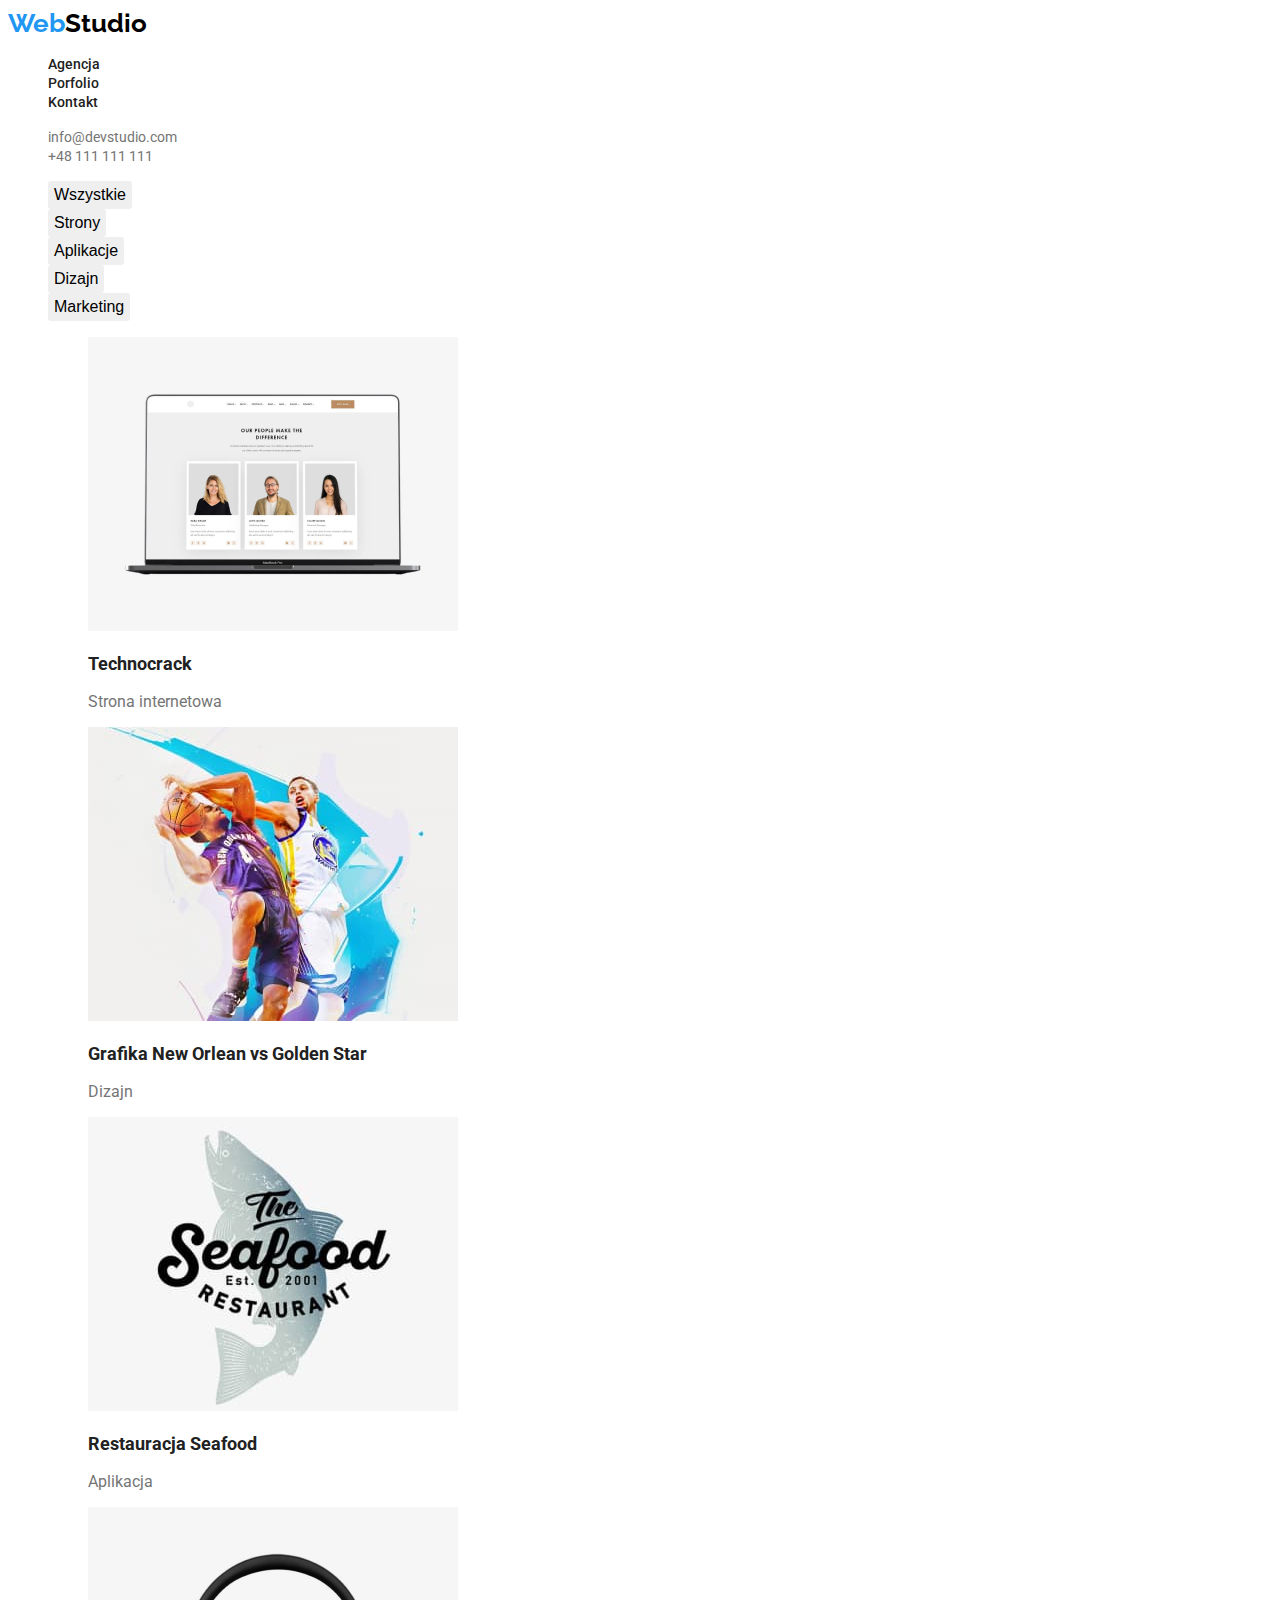
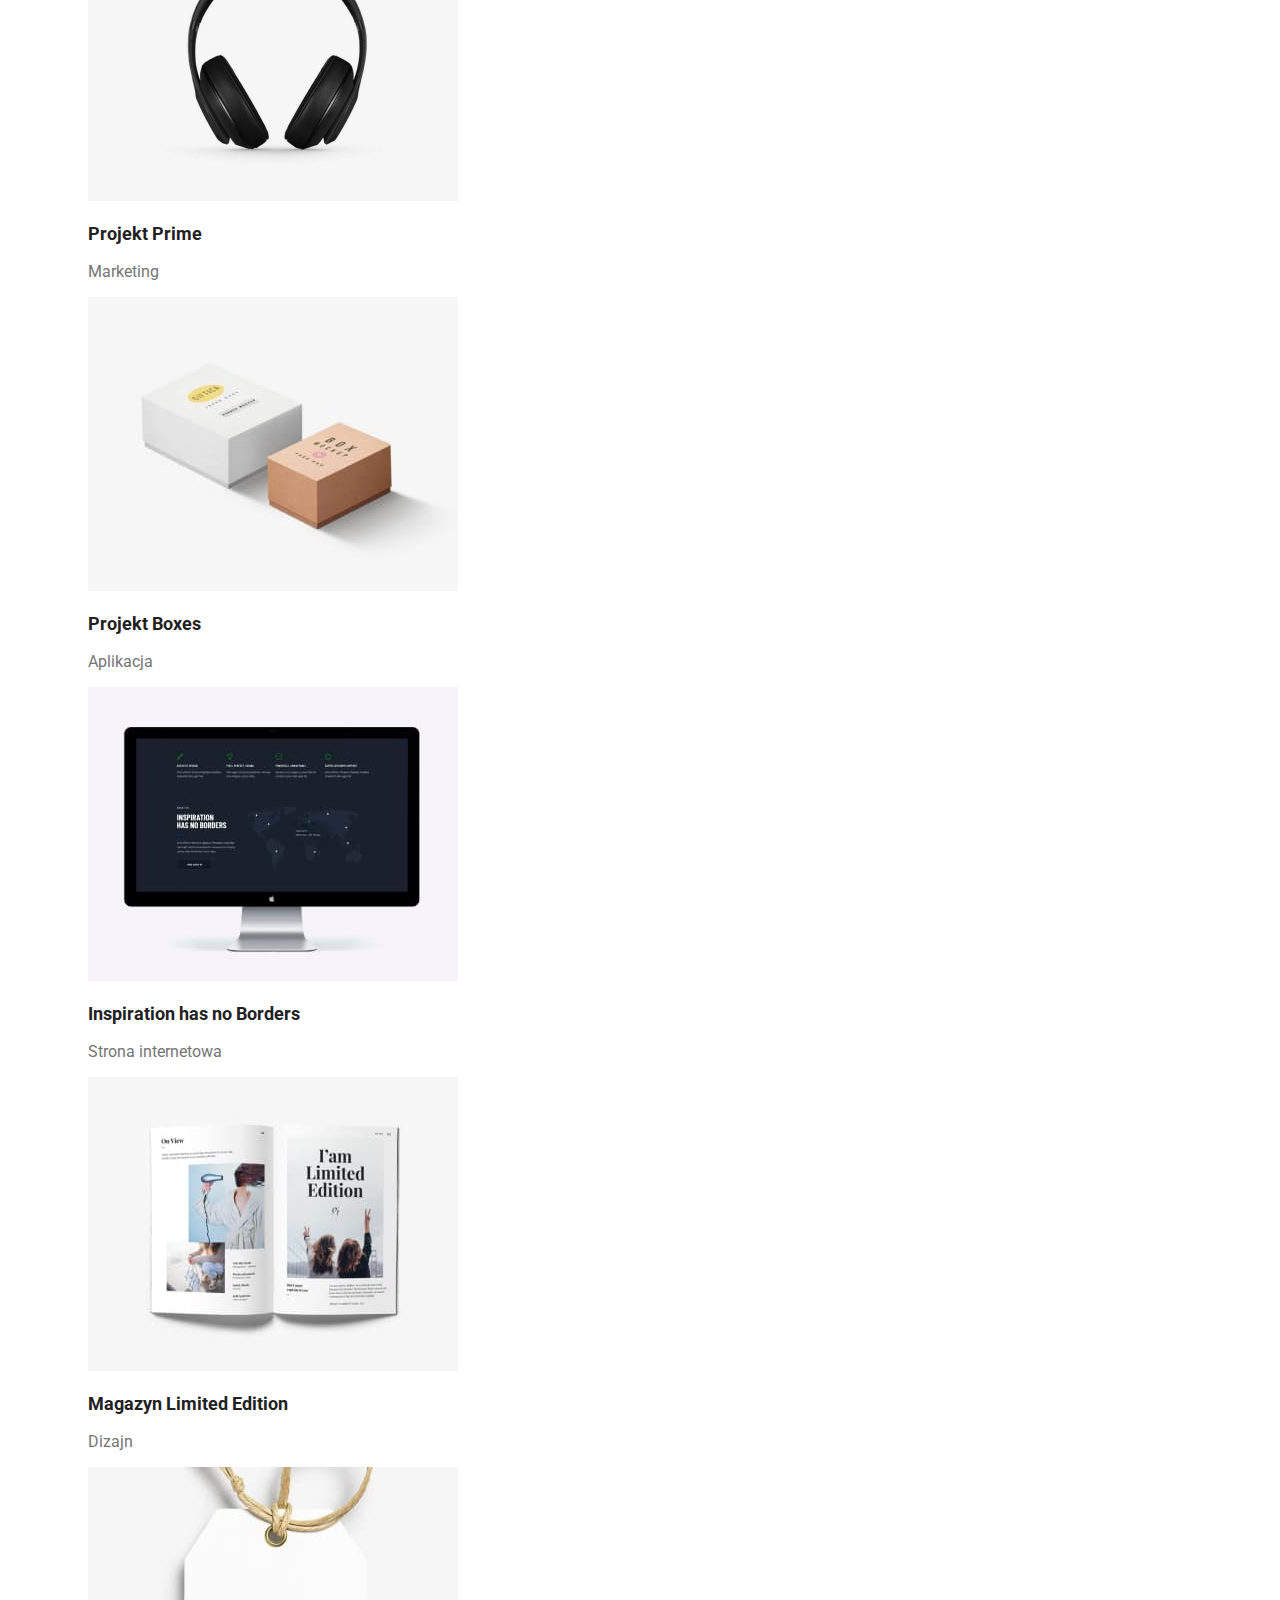
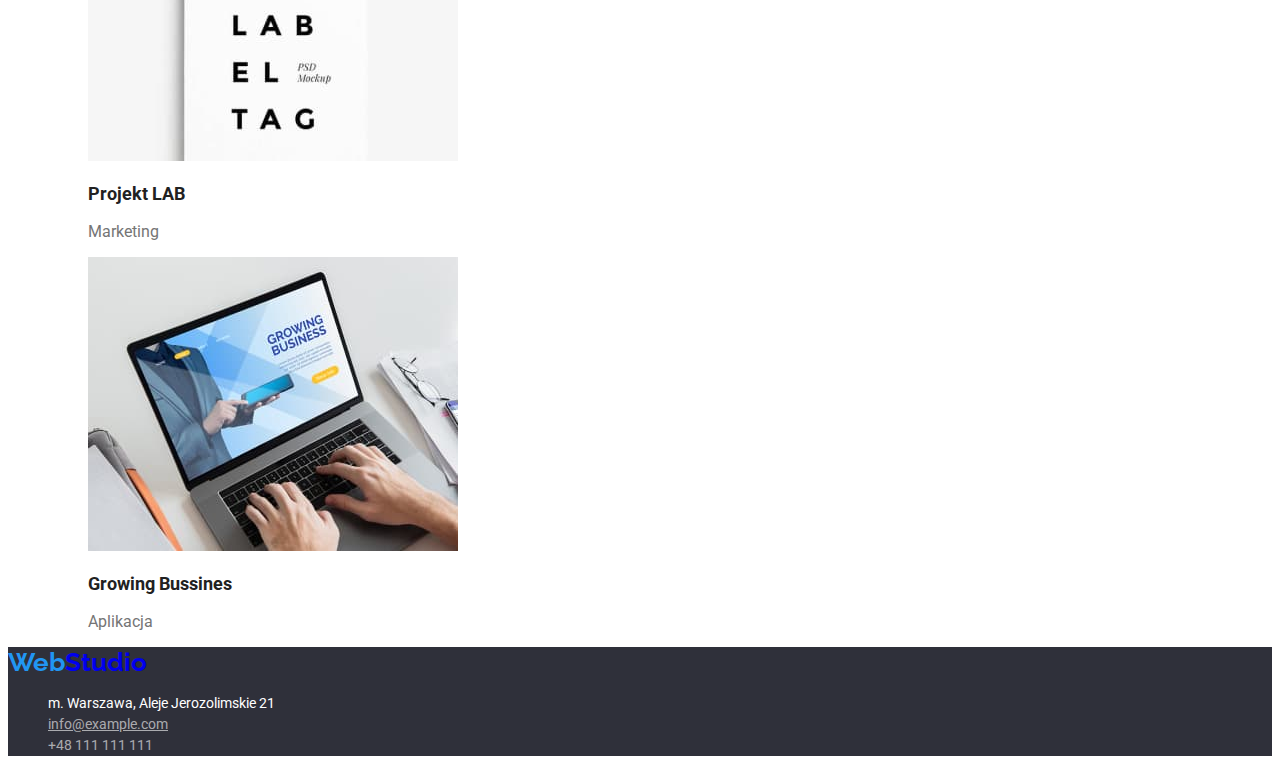
==== commit f46f7292: "korekta css" ====
--- a/portfolio.html
+++ b/portfolio.html
@@ -67,7 +67,7 @@
                   alt="laptop wyswietlający stronę internetowa"
               /></a>
               <figcaption>
-                <h3 class="h3">Technocrack</h3>
+                <h3 class="text-under-photo">Technocrack</h3>
                 <p class="figcaption-2th">Strona internetowa</p>
               </figcaption>
             </figure>
@@ -83,7 +83,7 @@
                   alt="dwoch koszykarzy NBA"
               /></a>
               <figcaption>
-                <h3 class="h3">Grafika New Orlean vs Golden Star</h3>
+                <h3 class="text-under-photo">Grafika New Orlean vs Golden Star</h3>
                 <p class="figcaption-2th">Dizajn</p>
               </figcaption>
             </figure>
@@ -98,7 +98,7 @@
                   alt="logo restauracji"
               /></a>
               <figcaption>
-                <h3 class="h3">Restauracja Seafood</h3>
+                <h3 class="text-under-photo">Restauracja Seafood</h3>
                 <p class="figcaption-2th">Aplikacja</p>
               </figcaption>
             </figure>
@@ -113,7 +113,7 @@
                   alt="słuchawki nauszne"
               /></a>
               <figcaption>
-                <h3 class="h3">Projekt Prime</h3>
+                <h3 class="text-under-photo">Projekt Prime</h3>
                 <p class="figcaption-2th">Marketing</p>
               </figcaption>
             </figure>
@@ -128,7 +128,7 @@
                   alt="kartonowe pudełka"
               /></a>
               <figcaption>
-                <h3 class="h3">Projekt Boxes</h3>
+                <h3 class="text-under-photo">Projekt Boxes</h3>
                 <p class="figcaption-2th">Aplikacja</p>
               </figcaption>
             </figure>
@@ -144,7 +144,7 @@
                   alt="monitor komputerow wyświetlający stronę inte,"
               /></a>
               <figcaption>
-                <h3 class="h3">Inspiration has no Borders</h3>
+                <h3 class="text-under-photo">Inspiration has no Borders</h3>
                 <p class="figcaption-2th">Strona internetowa</p>
               </figcaption>
             </figure>
@@ -159,7 +159,7 @@
                   alt="czasopismo"
               /></a>
               <figcaption>
-                <h3 class="h3">Magazyn Limited Edition</h3>
+                <h3 class="text-under-photo">Magazyn Limited Edition</h3>
                 <p class="figcaption-2th">Dizajn</p>
               </figcaption>
             </figure>
@@ -174,7 +174,7 @@
                   alt="papierowa metka"
               /></a>
               <figcaption>
-                <h3 class="h3">Projekt LAB</h3>
+                <h3 class="text-under-photo">Projekt LAB</h3>
                 <p class="figcaption-2th">Marketing</p>
               </figcaption>
             </figure>
@@ -189,7 +189,7 @@
                   alt="laptop"
               /></a>
               <figcaption>
-                <h3 class="h3">Growing Bussines</h3>
+                <h3 class="text-under-photo">Growing Bussines</h3>
                 <p class="figcaption-2th">Aplikacja</p>
               </figcaption>
             </figure>
@@ -212,13 +212,13 @@
             >
           </li>
           <li>
-            <a class="addres-bottom-gray" href="mailto:info@example.com"
+            <a class="email-addres-bottom-grey" href="mailto:info@example.com"
               >info@example.com</a
             >
           </li>
           <li>
             <a
-              class="addres-bottom-gray-text-decoration"
+              class="telephone-number-grey"
               href="tel:+48111111111"
               >+48 111 111 111</a
             >
--- a/css/styles.css
+++ b/css/styles.css
@@ -43,14 +43,13 @@
   color: var(--dark-black);
   font-size: 0.875em;
   font-weight: 500;
-  
 }
 
 .nav:hover {
   color: var(--blue-hover);
 }
 
-/* LOREM IPSUM *4*/
+/* LOREM IPSUM index.html *4*/
 
 .loremipsum-h3 {
   font-size: 0.875em;
@@ -77,9 +76,11 @@
   color: white;
 }
 
+/* web */
 .blue {
   color: var(--blue-hover);
 }
+/* studio */
 .black {
   color: var(--black);
 }
@@ -96,8 +97,8 @@
   color: var(--blue-hover);
 }
 
-/* napisy pod zdjeciami*/
-.h3 {
+/* napisy pod zdjeciami Bold */
+.text-under-photo {
   font-weight: bold;
   font-size: 1.125em;
   color: var(--dark-black);
@@ -117,10 +118,9 @@
 .figcaption-2th {
   color: var(--gray);
   font-size: 1em;
-
 }
 
-/*stopka szare tlo */
+/* stopka szare tlo */
 
 .footer {
   background-color: var(--footer-color);
@@ -134,15 +134,15 @@
   line-height: 1.5em;
 }
 
-.addres-bottom-gray {
-  color: #acacb0;
+.email-addres-bottom-grey {
+  color: rgba(255, 255, 255, 0.6);
   font-style: normal;
   line-height: 1.5em;
   font-size: 0.875em;
 }
 
-.addres-bottom-gray-text-decoration {
-  color: #acacb0;
+.telephone-number-grey {
+  color: rgba(255, 255, 255, 0.6);
   font-style: normal;
   line-height: var(--line-height);
   text-decoration: none;
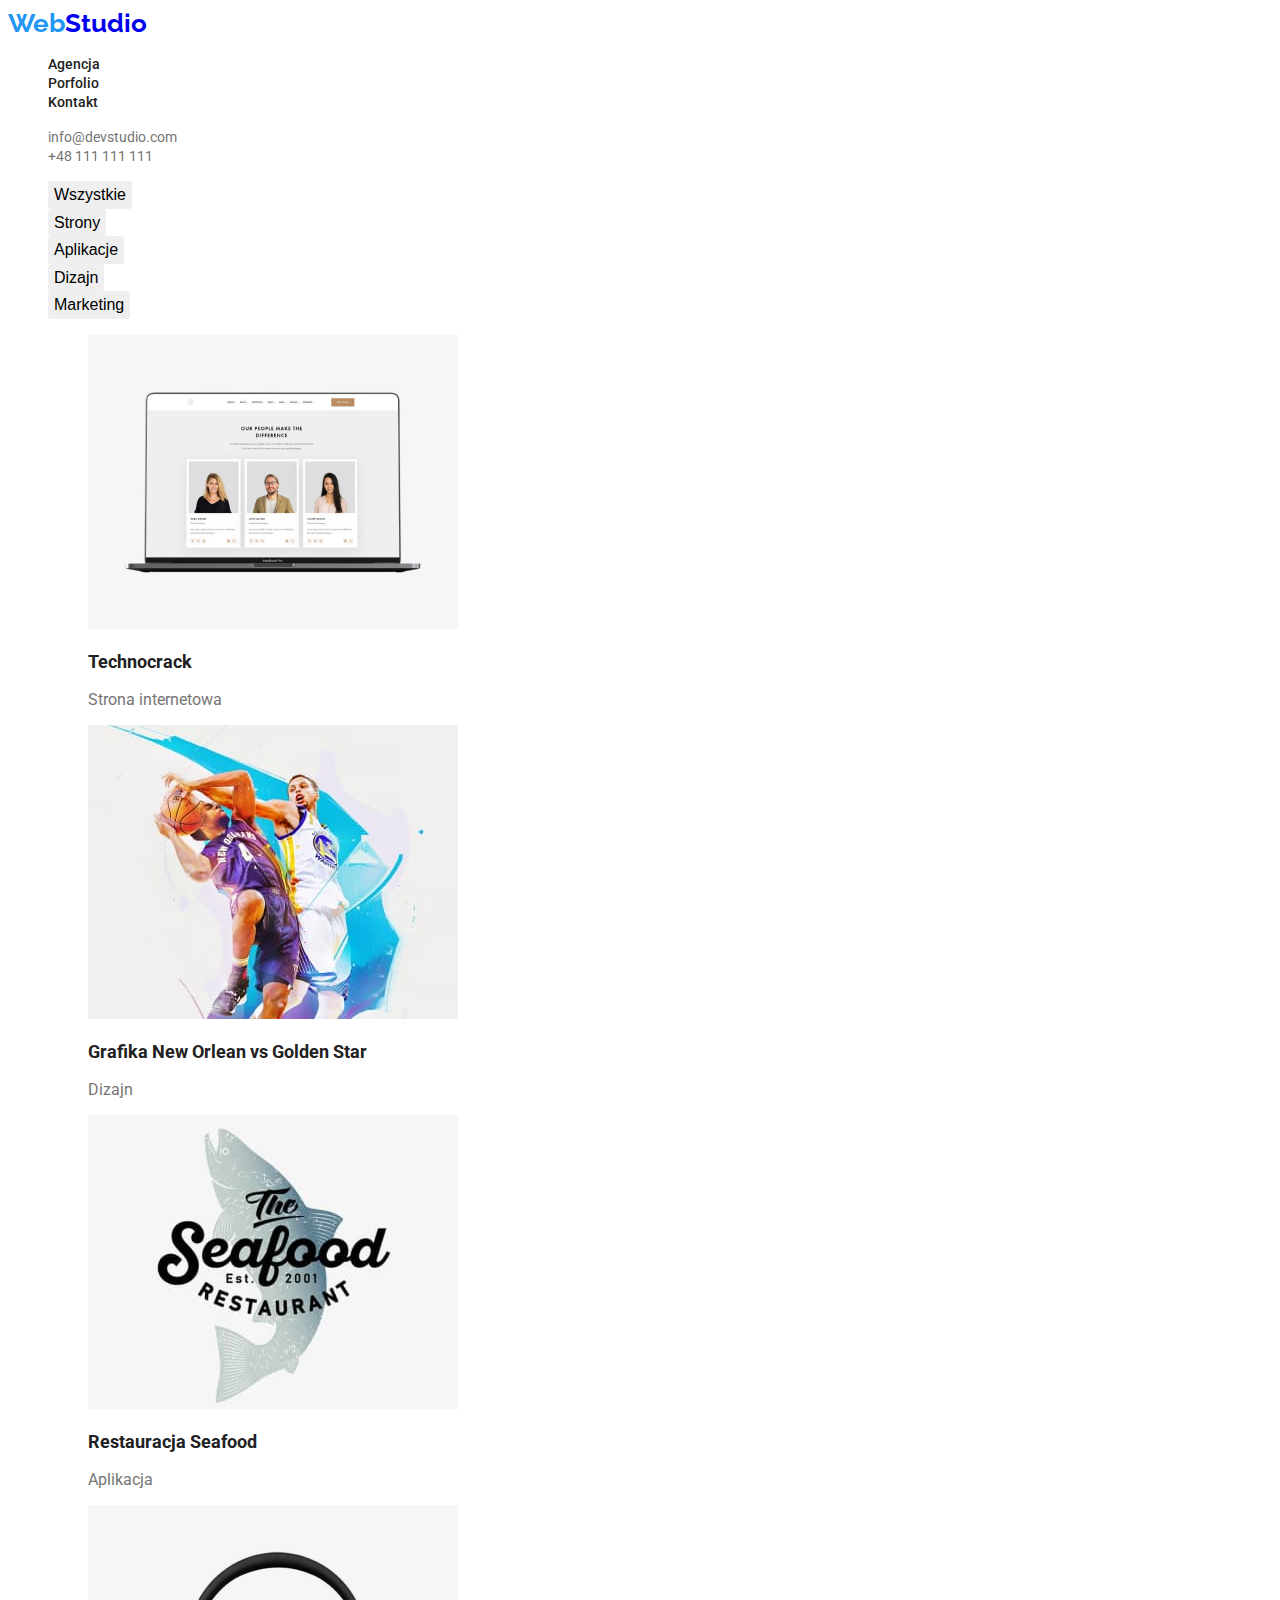
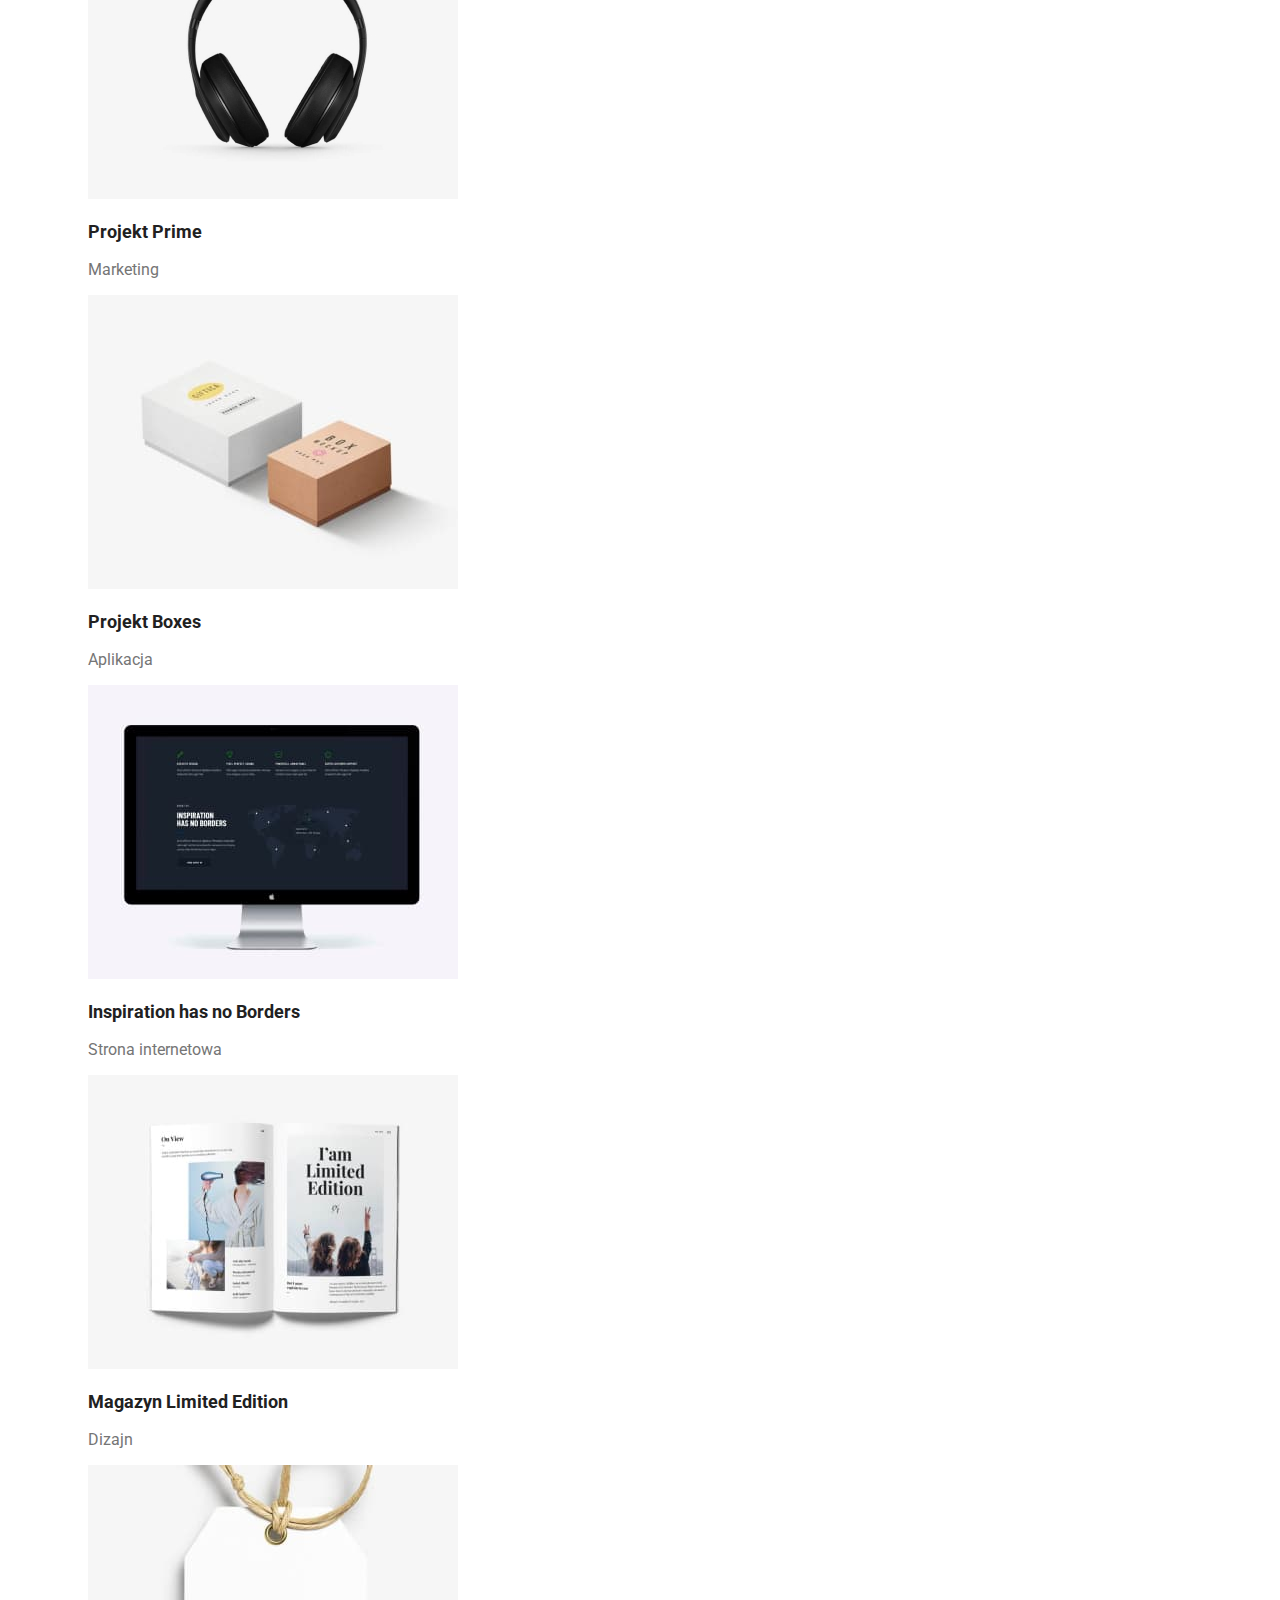
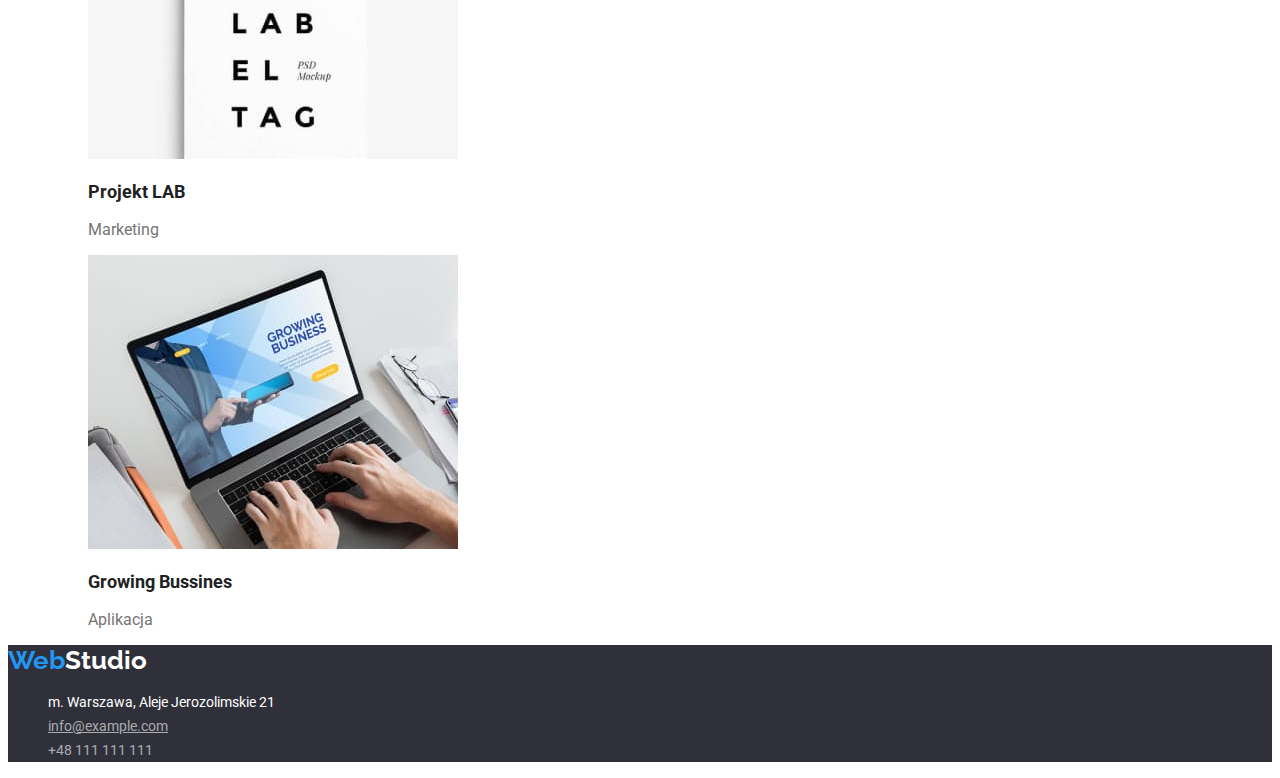
==== commit 51a7d6eb: "poprawki mentora v1.1" ====
--- a/portfolio.html
+++ b/portfolio.html
@@ -17,16 +17,16 @@
   <body>
     <header>
       <a class="logo" href="./index.html"
-        ><span class="blue">Web</span><span class="black">Studio</span></a
+        ><span class="blue">Web</span>Studio</a
       >
 
       <!--navigacja strony-->
 
       <nav>
         <ul>
-          <li><a class="nav" href="#">Agencja</a></li>
-          <li><a class="nav" href="./portfolio.html">Porfolio</a></li>
-          <li><a class="nav" href="#">Kontakt</a></li>
+          <li><a class="navigation" href="#">Agencja</a></li>
+          <li><a class="navigation" href="./portfolio.html">Porfolio</a></li>
+          <li><a class="navigation" href="#">Kontakt</a></li>
         </ul>
       </nav>
       <!--dane adresowe w naglowku-->
@@ -46,11 +46,11 @@
         <!--przyciski "wszystkie - strony - ..."-->
         <div>
           <ul>
-            <li><button class="button" type="button">Wszystkie</button></li>
-            <li><button class="button" type="button">Strony</button></li>
-            <li><button class="button" type="button">Aplikacje</button></li>
-            <li><button class="button" type="button">Dizajn</button></li>
-            <li><button class="button" type="button">Marketing</button></li>
+            <li><button class="button-2th" type="button">Wszystkie</button></li>
+            <li><button class="button-2th" type="button">Strony</button></li>
+            <li><button class="button-2th" type="button">Aplikacje</button></li>
+            <li><button class="button-2th" type="button">Dizajn</button></li>
+            <li><button class="button-2th" type="button">Marketing</button></li>
           </ul>
         </div>
 
@@ -196,11 +196,12 @@
           </li>
         </ul>
       </section>
+      
     </main>
     <!--stopka strony-->
-    <footer class="footer">
+    <footer class="footer-grey">
       <a class="logo" href="./index.html"
-        ><span class="blue">Web</span>Studio</a
+        ><span class="blue">Web</span><span class="logo-studio-white">Studio</span></a
       >
       <address>
         <ul>
--- a/css/styles.css
+++ b/css/styles.css
@@ -14,38 +14,38 @@
 
 /*stylizacja przyciskow button*/
 
-.button {
+.button-2th {
   border: none;
   /*margin: 0.2em;*/
   border-radius: 0.2em;
   font-size: 1em;
   cursor: pointer;
-  line-height: 1.625em;
+  line-height: 1.6;
   font-weight: 500;
 }
 
-.button:hover {
+.button-2th:hover {
   color: #ffffff;
   background-color: var(--blue-hover);
   text-shadow: 20px 20px 40px #858585;
   box-shadow: 0px 3px 5px #bbbbbb;
 }
 
-.button:focus {
+.button-2th:focus {
   color: var(--dark-black);
 }
 
 /* stylizacvja navigacji*/
 
-.nav {
+.navigation {
   text-decoration: none;
   list-style-type: none;
-  color: var(--dark-black);
+  color: inherit;
   font-size: 0.875em;
   font-weight: 500;
 }
 
-.nav:hover {
+.navigation:hover {
   color: var(--blue-hover);
 }
 
@@ -53,15 +53,14 @@
 
 .loremipsum-h3 {
   font-size: 0.875em;
-  color: var(--dark-black);
-  line-height: 1.172em;
+  line-height: 2;
   text-transform: uppercase;
 }
 
 .text-under-lorem {
   color: var(--gray);
   font-size: 0.875em;
-  line-height: 1.5em;
+  line-height: 1.71;
 }
 
 /*- logo web studio */
@@ -73,16 +72,12 @@
 }
 
 .logo:visited {
-  color: white;
+  color: inherit;
 }
 
 /* web */
 .blue {
   color: var(--blue-hover);
-}
-/* studio */
-.black {
-  color: var(--black);
 }
 
 /* @ tel top */
@@ -101,7 +96,7 @@
 .text-under-photo {
   font-weight: bold;
   font-size: 1.125em;
-  color: var(--dark-black);
+  color: inherit;
 }
 
 /* obramowanie zdjec wraz z napisami
@@ -122,7 +117,7 @@
 
 /* stopka szare tlo */
 
-.footer {
+.footer-grey {
   background-color: var(--footer-color);
 }
 
@@ -131,23 +126,22 @@
   color: white;
   font-size: 0.875em;
   font-style: normal;
-  line-height: 1.5em;
+  line-height: 1.7;
 }
 
 .email-addres-bottom-grey {
   color: rgba(255, 255, 255, 0.6);
   font-style: normal;
-  line-height: 1.5em;
+  line-height: 1.7;
   font-size: 0.875em;
 }
 
 .telephone-number-grey {
   color: rgba(255, 255, 255, 0.6);
   font-style: normal;
-  line-height: var(--line-height);
+  line-height: 1.7;
   text-decoration: none;
   font-size: 0.875em;
-  line-height: 1.5em;
 }
 
 /*wylaczenie kropek w ul*/
@@ -163,3 +157,8 @@
   font-size: 2.75em;
   text-align: center;
 }
+
+.logo-studio-white {
+  color: #ffffff;
+  
+}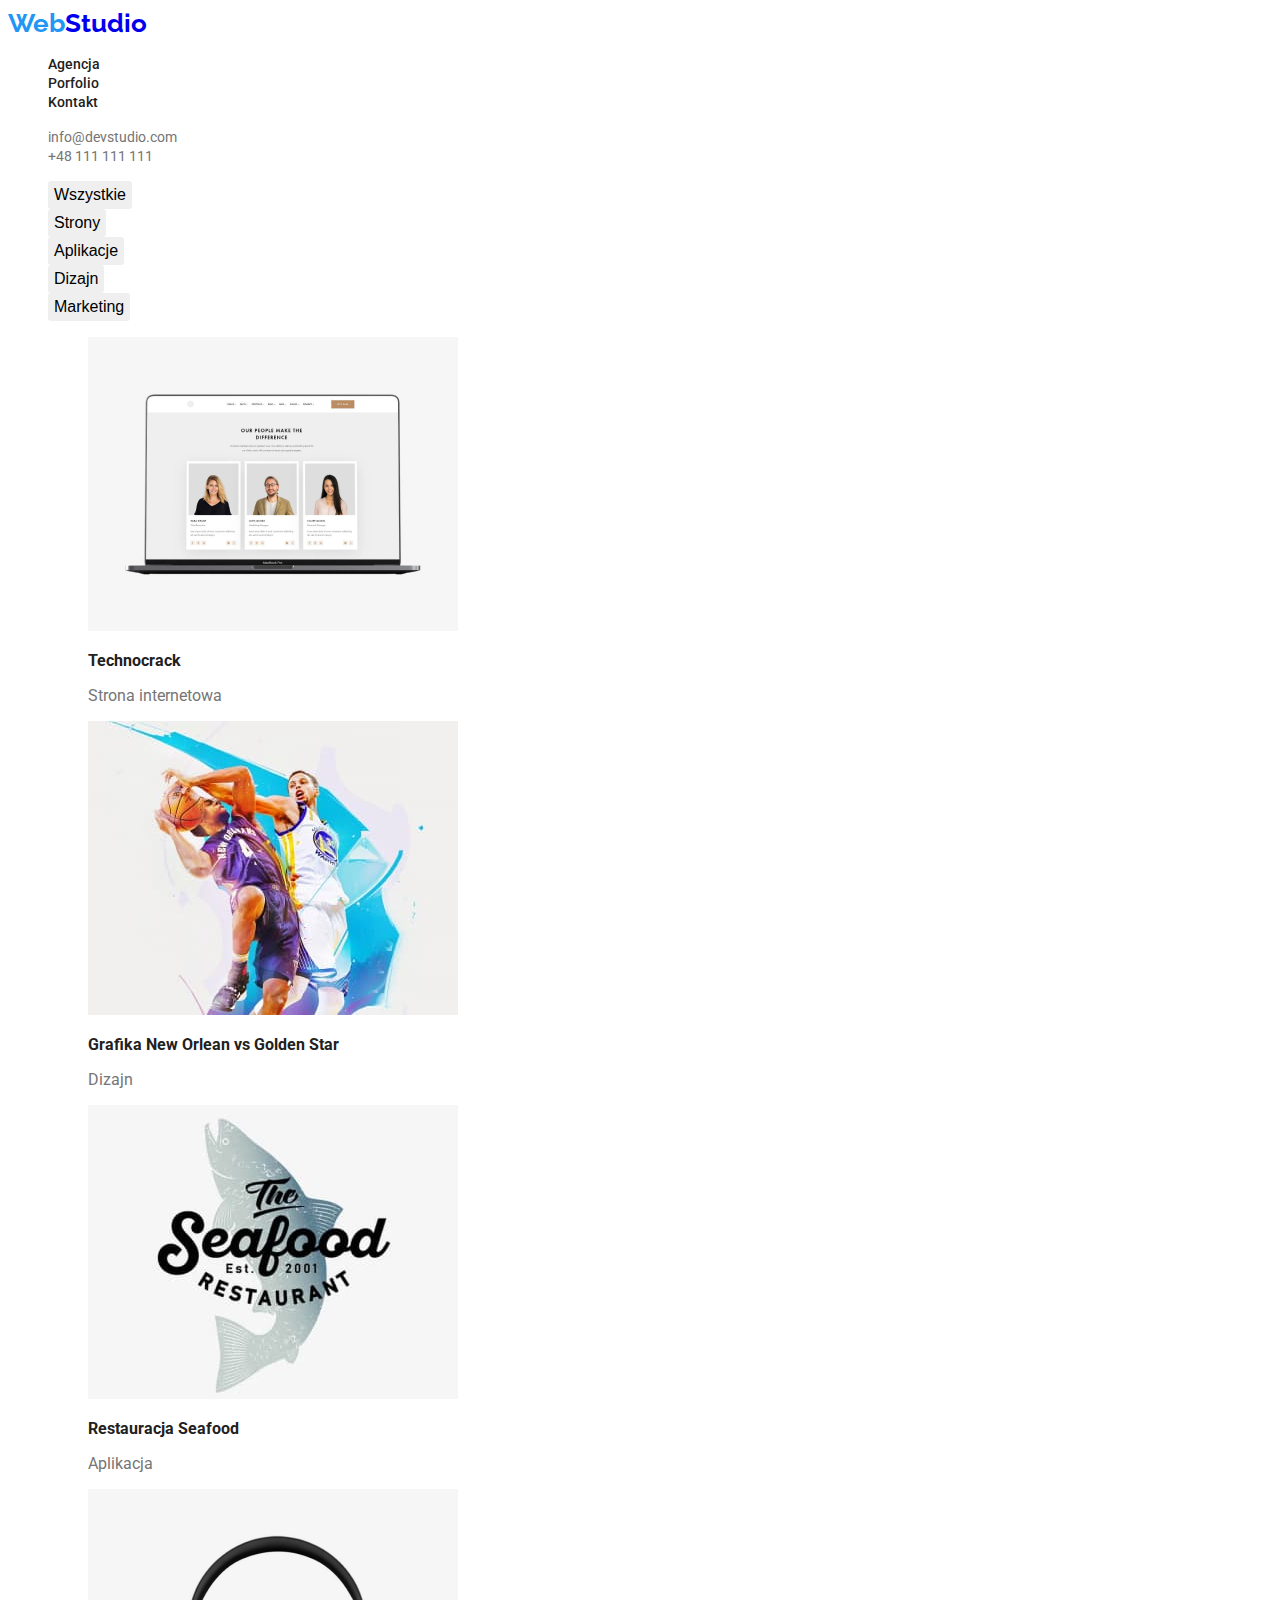
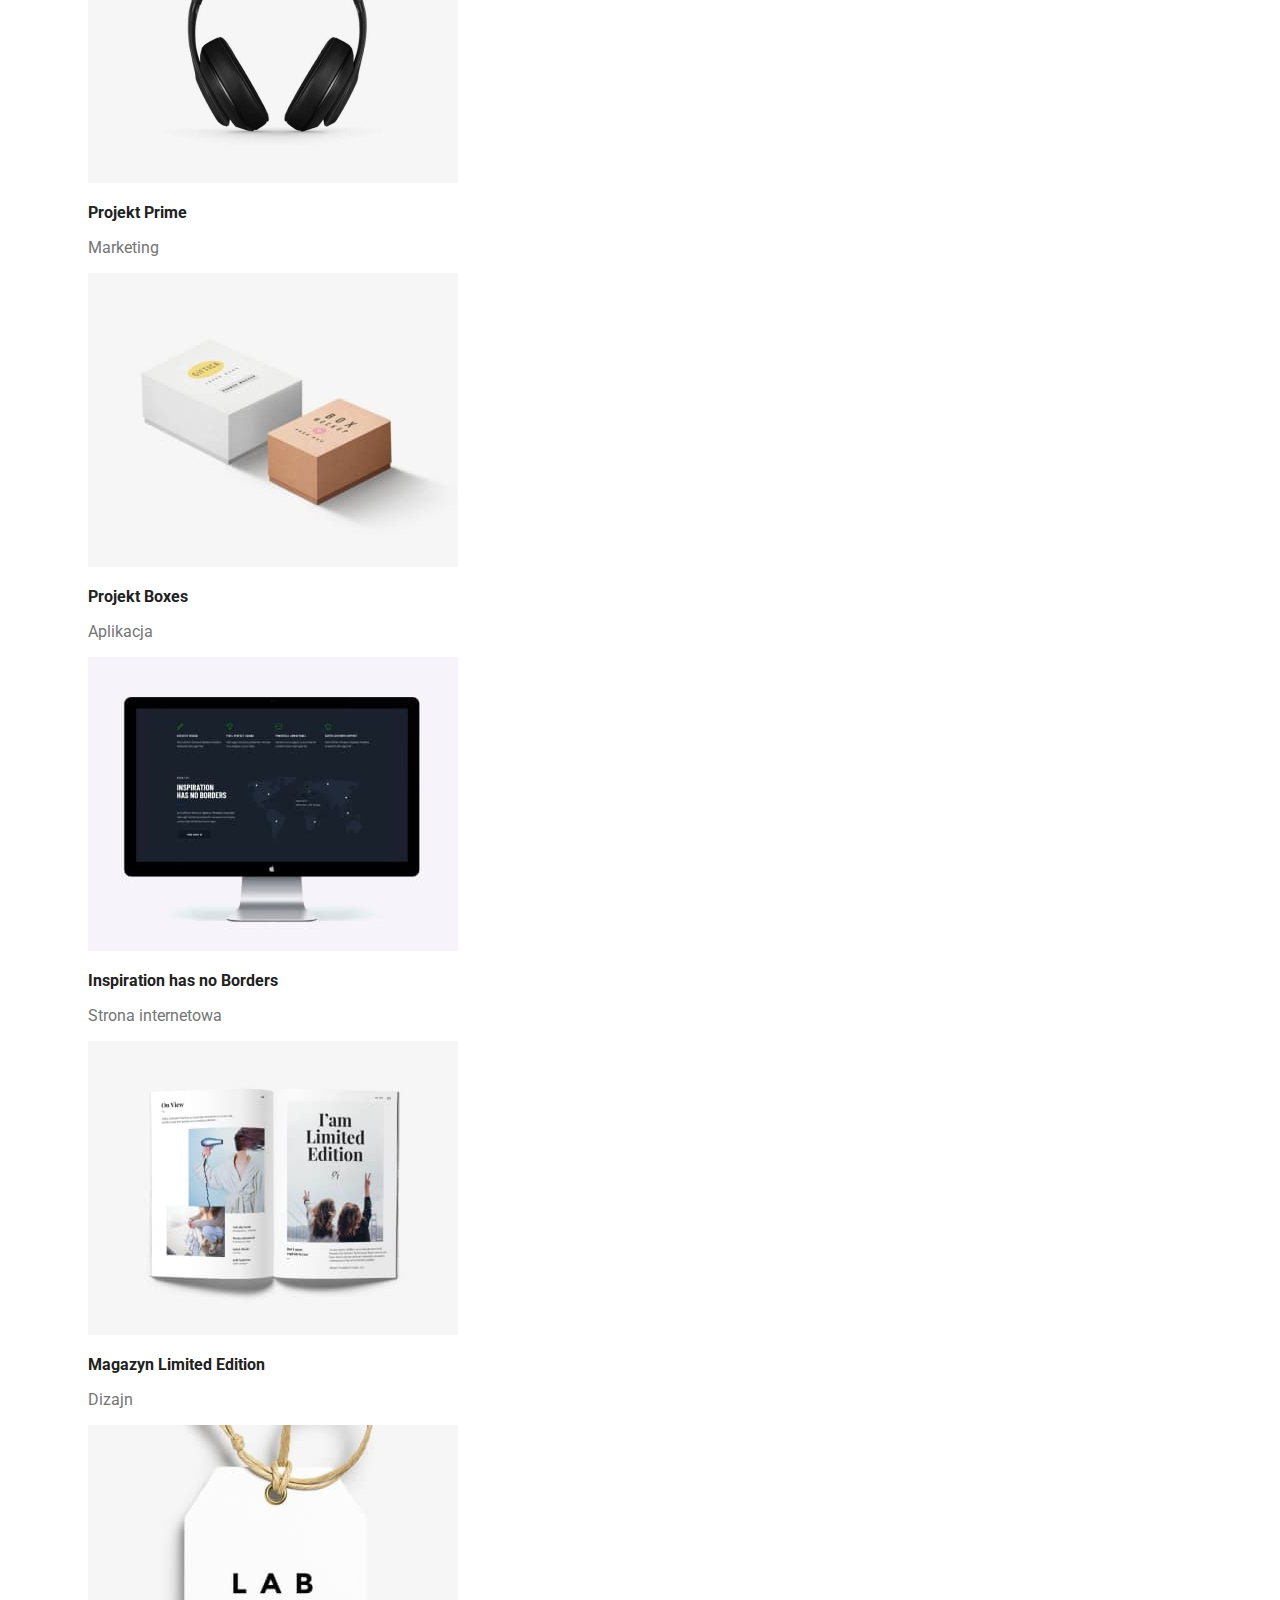
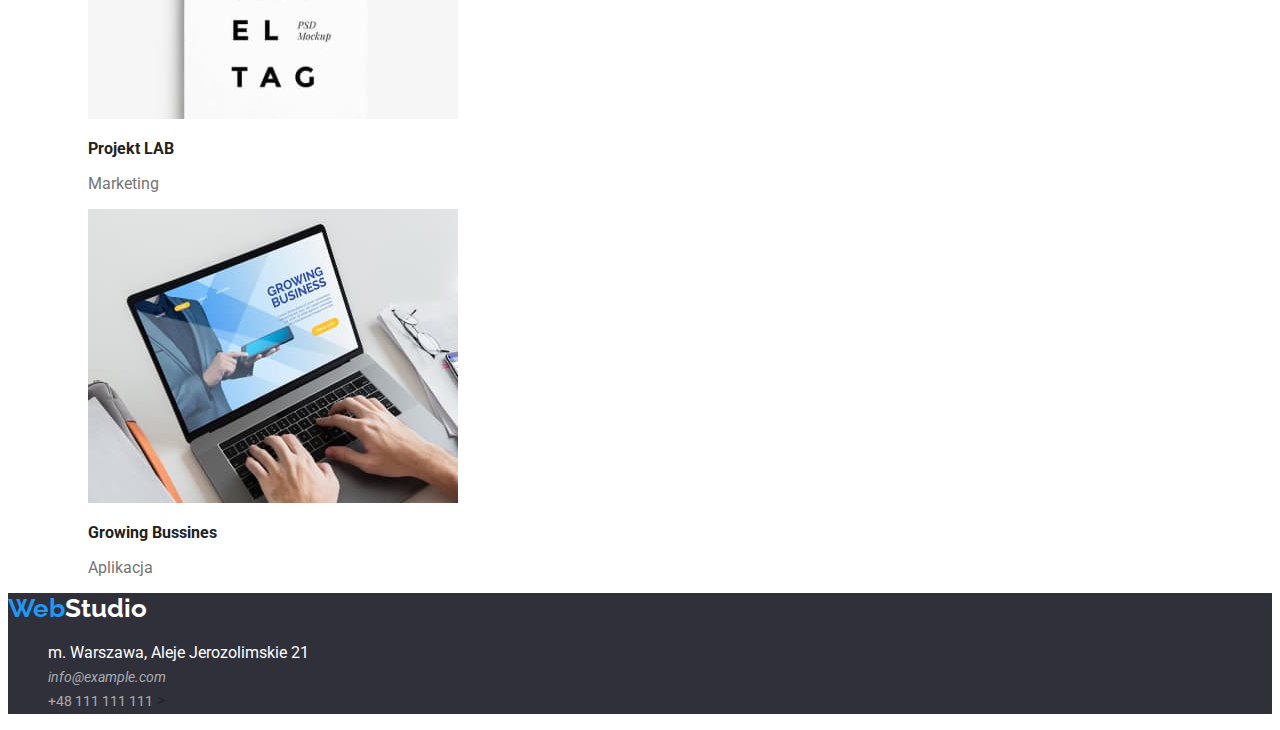
==== commit 15b37595: "poprawa linkow w stopce" ====
--- a/portfolio.html
+++ b/portfolio.html
@@ -42,7 +42,7 @@
       </ul>
     </header>
     <main>
-      <section>
+      
         <!--przyciski "wszystkie - strony - ..."-->
         <div>
           <ul>
@@ -53,9 +53,9 @@
             <li><button class="button-2th" type="button">Marketing</button></li>
           </ul>
         </div>
-
+      
         <!--grupa zdjec 9*9-->
-
+      <section>
         <ul>
           <li>
             <figure>
@@ -207,7 +207,7 @@
         <ul>
           <li>
             <a
-              class="addres-bottom-white"
+              class="addres-bottom-white-dc"
               href="https://goo.gl/maps/EFfzQXjzQr1CS8pH7"
               >m. Warszawa, Aleje Jerozolimskie 21</a
             >
@@ -221,7 +221,8 @@
             <a
               class="telephone-number-grey"
               href="tel:+48111111111"
-              >+48 111 111 111</a
+              >+48 111 111 111</a>
+             
             >
           </li>
         </ul>
--- a/css/styles.css
+++ b/css/styles.css
@@ -1,6 +1,7 @@
 body {
   font-family: "Roboto", sans-serif;
   color: var(--dark-black);
+  body:focus{}
 }
 
 :root {
@@ -8,7 +9,6 @@
   --dark-black: #212121;
   --gray: #757575;
   --footer-color: #2f303a;
-  --line-height: 2;
   --black: #000000;
 }
 
@@ -18,9 +18,9 @@
   border: none;
   /*margin: 0.2em;*/
   border-radius: 0.2em;
-  font-size: 1em;
+  font-size: 16px;
   cursor: pointer;
-  line-height: 1.6;
+  line-height: 1.62;
   font-weight: 500;
 }
 
@@ -31,7 +31,8 @@
   box-shadow: 0px 3px 5px #bbbbbb;
 }
 
-.button-2th:focus {
+/* do skasowania*/
+.xxxbutton-2th:focus {
   color: var(--dark-black);
 }
 
@@ -41,7 +42,7 @@
   text-decoration: none;
   list-style-type: none;
   color: inherit;
-  font-size: 0.875em;
+  font-size: 14px;
   font-weight: 500;
 }
 
@@ -52,14 +53,14 @@
 /* LOREM IPSUM index.html *4*/
 
 .loremipsum-h3 {
-  font-size: 0.875em;
-  line-height: 2;
+  font-size: 14px;
+  line-height: 1.14;
   text-transform: uppercase;
 }
 
 .text-under-lorem {
   color: var(--gray);
-  font-size: 0.875em;
+  font-size: 14px;
   line-height: 1.71;
 }
 
@@ -67,7 +68,7 @@
 .logo {
   font-family: "Raleway", sans-serif;
   font-weight: bold;
-  font-size: 1.625em;
+  font-size: 26px;
   text-decoration: none;
 }
 
@@ -85,7 +86,7 @@
 .gray-links {
   color: var(--gray);
   text-decoration: none;
-  font-size: 0.875em;
+  font-size: 14px;
 }
 
 .gray-links:hover {
@@ -95,7 +96,7 @@
 /* napisy pod zdjeciami Bold */
 .text-under-photo {
   font-weight: bold;
-  font-size: 1.125em;
+  font-size: 16px;
   color: inherit;
 }
 
@@ -112,36 +113,43 @@
 
 .figcaption-2th {
   color: var(--gray);
-  font-size: 1em;
+  font-size: 16px;
 }
 
-/* stopka szare tlo */
-
-.footer-grey {
-  background-color: var(--footer-color);
+/*adresy w stopce */
+.addres-bottom-white-dc {
+  text-decoration: none;
+  font-style: normal;
+  line-height: 1.71;
+  color: white;
 }
-
-.addres-bottom-white {
-  text-decoration: none;
-  color: white;
-  font-size: 0.875em;
-  font-style: normal;
-  line-height: 1.7;
+.addres-bottom-white-dc:visited {
+  color: rgba(255, 255, 255, 0.6);
+  text-decoration: underline;
 }
-
+.addres-bottom-white-dc:hover{
+  text-decoration: underline;
+}
 .email-addres-bottom-grey {
   color: rgba(255, 255, 255, 0.6);
-  font-style: normal;
-  line-height: 1.7;
-  font-size: 0.875em;
+  text-decoration: none;
+  line-height: 1.71;
+  font-size: 14px;
 }
-
+.email-addres-bottom-grey:hover
+{
+text-decoration: underline;
+}
 .telephone-number-grey {
   color: rgba(255, 255, 255, 0.6);
   font-style: normal;
-  line-height: 1.7;
+  line-height: 1.71;
   text-decoration: none;
-  font-size: 0.875em;
+  font-size: 14px;
+}
+.telephone-number-grey:hover
+{
+  text-decoration: underline;
 }
 
 /*wylaczenie kropek w ul*/
@@ -154,11 +162,15 @@
 .text-main-banner {
   color: #ffffff;
   font-weight: 900;
-  font-size: 2.75em;
+  font-size: 44px;
   text-align: center;
+}
+
+/* stopka szare tlo */
+.footer-grey {
+  background-color: var(--footer-color);
 }
 
 .logo-studio-white {
   color: #ffffff;
-  
-}+}
